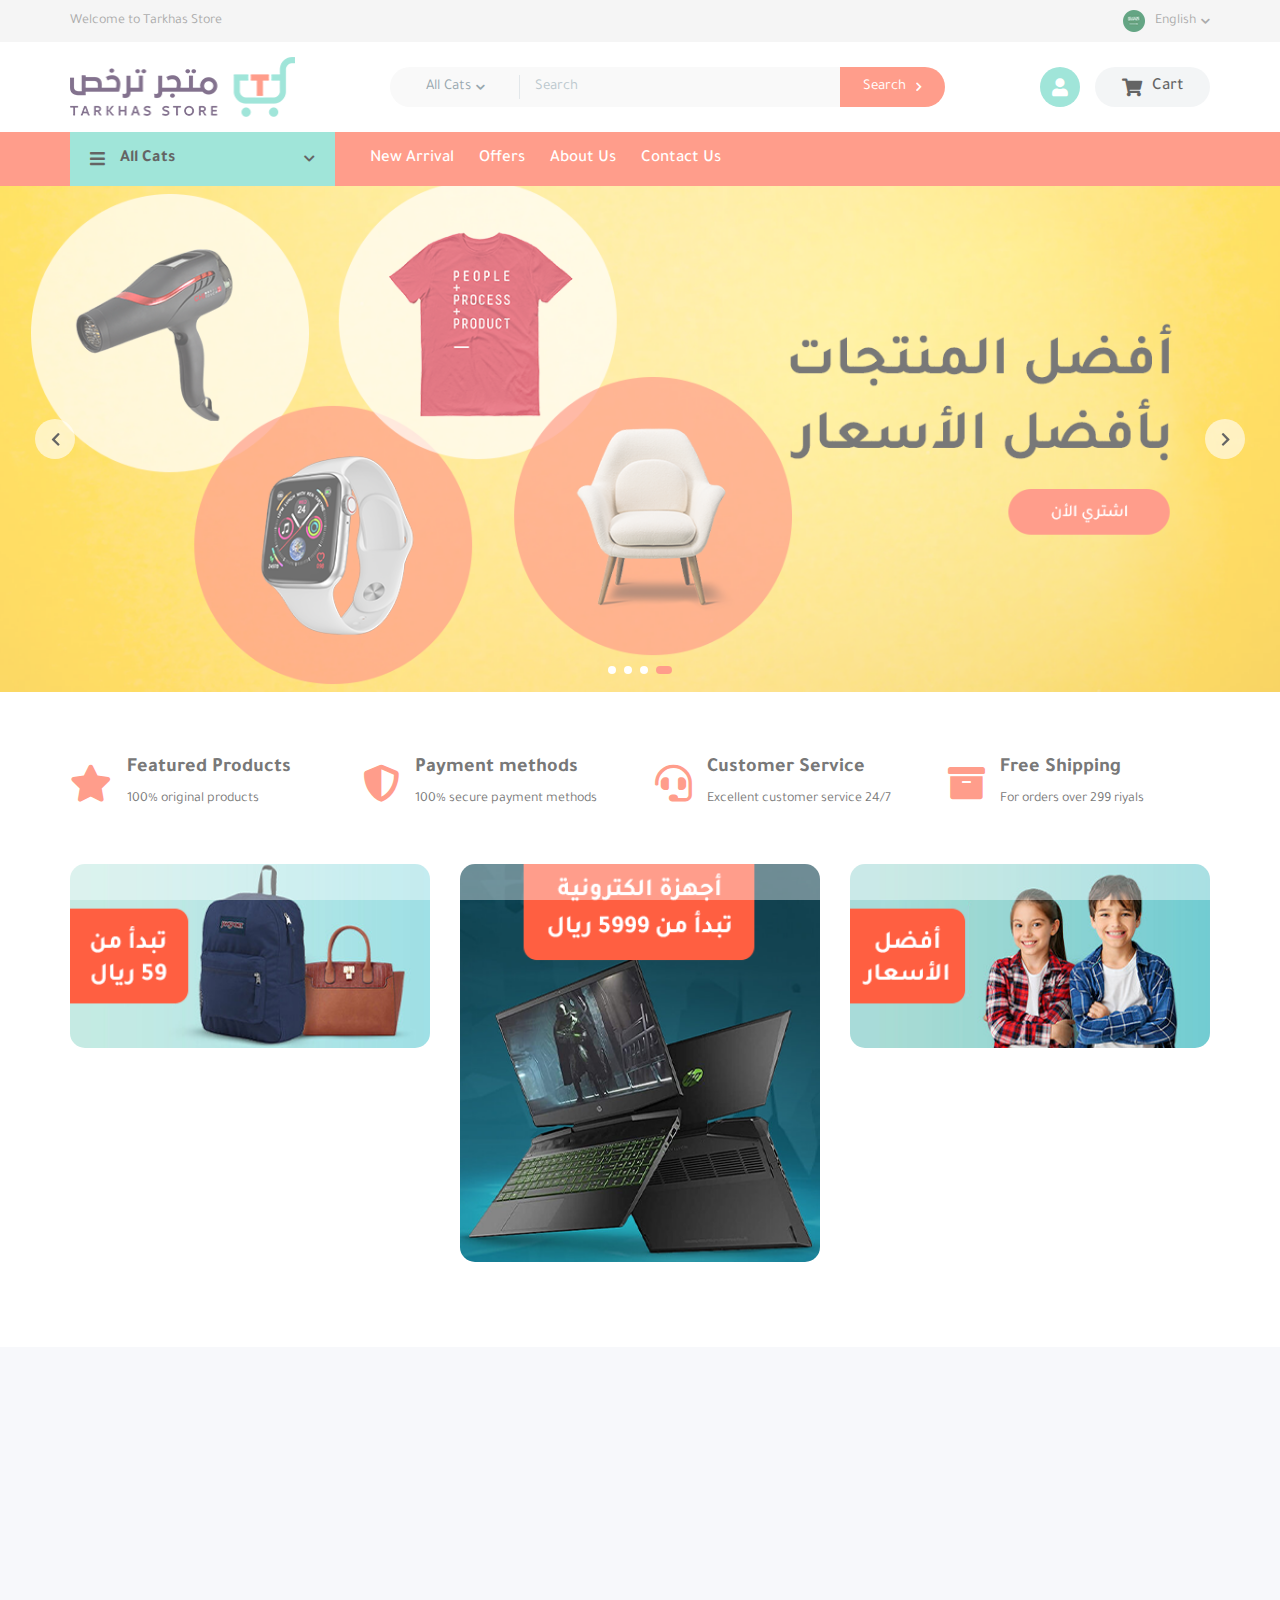
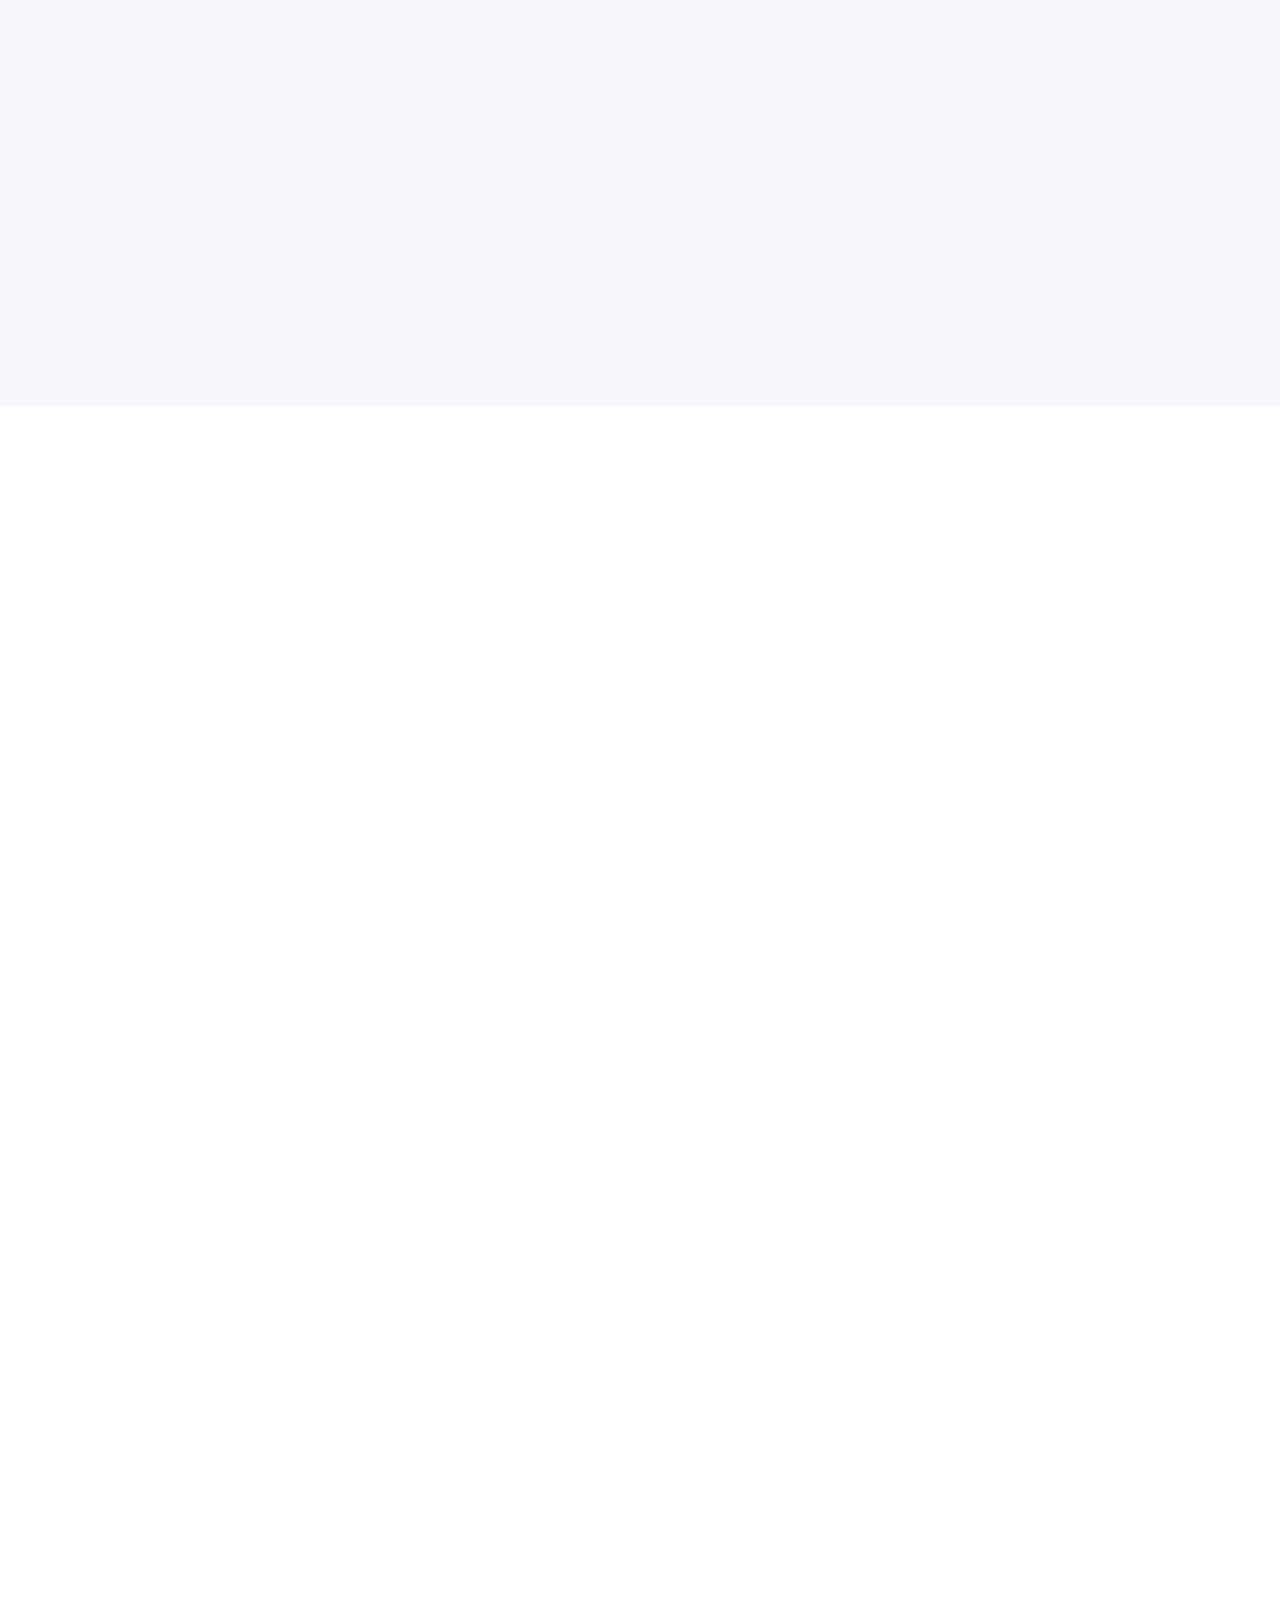
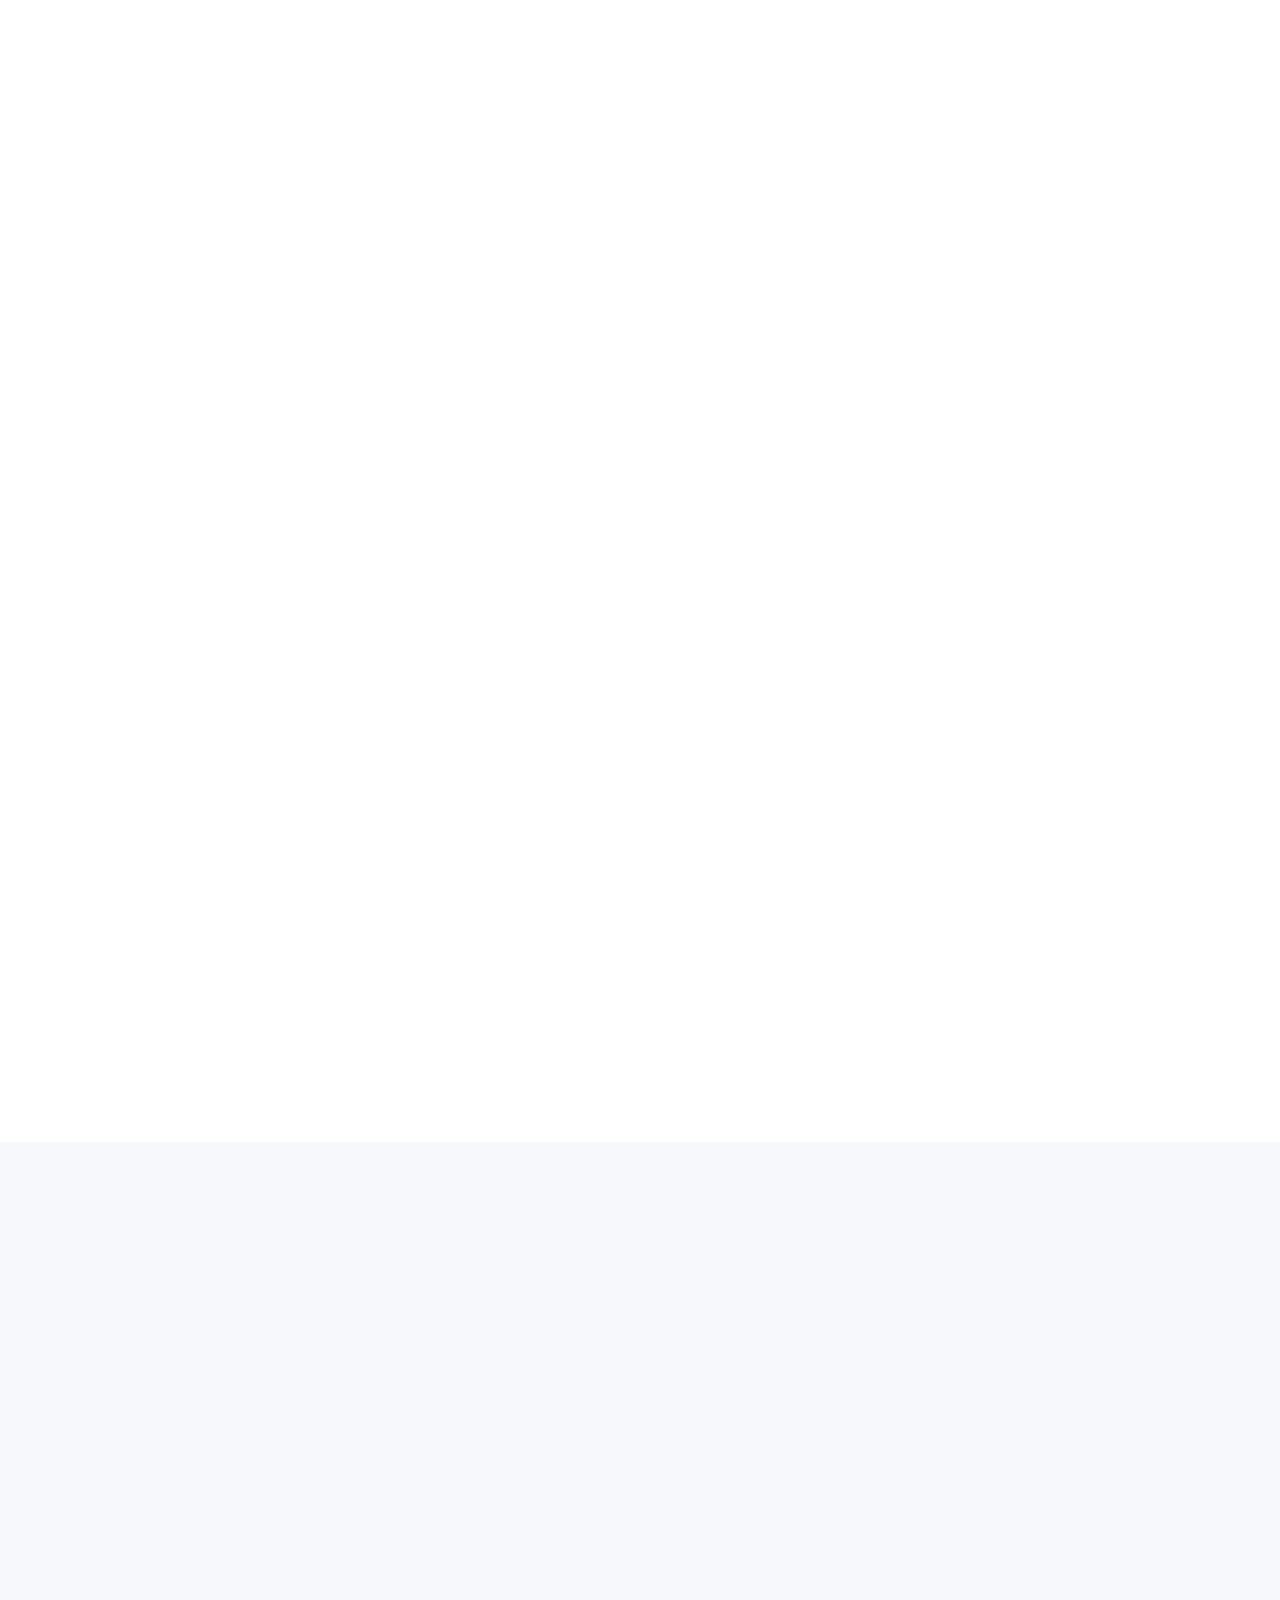
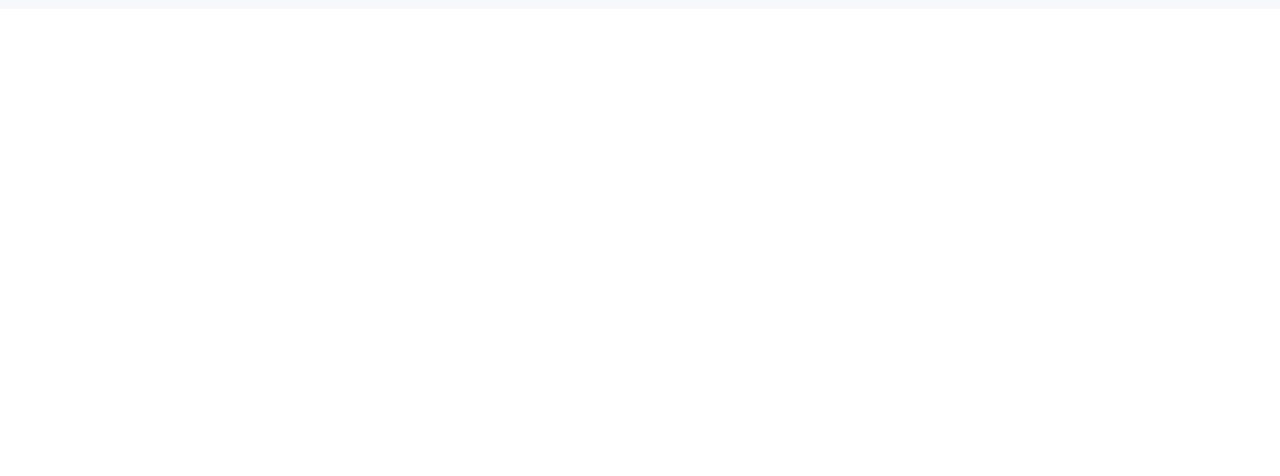
==== index-en.html @ 3750b5ea "Adding Project Files" ====
<!DOCTYPE html>

<html lang="en" dir="ltr">

<head>
    <meta charset="utf-8">
    <meta http-equiv="X-UA-Compatible" content="IE=edge">
    <title>Tarkhas</title>
    <meta name="description" content="">
    <meta name="viewport" content="width=device-width, initial-scale=1">
    <link rel="icon" href="images/logo/logo.png" type="image/x-icon">
    <link rel="stylesheet" href="css/all.min.css">
    <link rel="stylesheet" href="css/bootstrap.min.css">
    <!-- <link rel="stylesheet" href="css/bootstrap-rtl.min.css"> -->
    <link rel="stylesheet" href="css/fonts.css">
    <link rel="stylesheet" href="css/animate.css">
    <link rel="stylesheet" href="css/owl.carousel.min.css">
    <link rel="stylesheet" href="css/owl.theme.default.min.css">
    <!-- <link rel="stylesheet" href="css/swiper-bundle.css"> -->
    <link rel="stylesheet" href="css/Linearicons.css">
    <link rel="stylesheet" href="css/main.css">
</head>

<body>
    <!--------------------------------------- Page Overlay -------------------------------------->
    <div class="loading-overlay">
        <div class="loading-overlay-box">
            <img src="images/logo/logo.png">
            <div class="progress-bar">
                <span class="bar"><span class="progress"></span></span>
            </div>
        </div>
    </div>

    <!--------------------------------------- Header Start -------------------------------------->
    <div class="mo-header">
        <div class="top-bar">
            <div class="container">
                <div class="top-bar-content">
                    <p class="welcome-msg">Welcome to Tarkhas Store</p>
                    <div class="lang">
                        <div class="lang-top">
                            <div class="flag">
                                <img class="lang-img" src="images/header/flag.png">
                            </div>
                            <p class="lang-name">English</p>
                        </div>
                        <ul class="lang-list list-unstyled">
                            <li class="lang-li"><a href="index.html" class="lang-link">اللغة العربية</a></li>
                            <li class="lang-li"><a href="index-en.html" class="lang-link">English</a></li>
                        </ul>
                    </div>
                </div>
            </div>
        </div>
        <div class="container">
            <div class="header-content">
                <div class="logo-box">
                    <div class="logo">
                        <a href="#!"><img class="logo-img" src="images/logo/logo.png"></a>
                    </div>
                </div>
                <button class="close-search-btn"><i class="fa fa-times"></i></button>
                <div class="search-box">
                    <div class="search-cats">
                        <button class="cats-btn">All Cats</button>
                        <ul class="cats-btn-list list-unstyled">
                            <li class="cats-btn-li"><a href="#!" class="cats-btn-link">Clothes</li>
                            <li class="cats-btn-li"><a href="#!" class="cats-btn-link">Abays</a></li>
                            <li class="cats-btn-li"><a href="#!" class="cats-btn-link">Hair Care</a></li>
                            <li class="cats-btn-li"><a href="#!" class="cats-btn-link">Skin Care</a></li>
                            <li class="cats-btn-li"><a href="#!" class="cats-btn-link">Makeup</a></li>
                            <li class="cats-btn-li"><a href="#!" class="cats-btn-link">Accessories</a></li>
                            <li class="cats-btn-li"><a href="#!" class="cats-btn-link">Electronic Devices</a></li>
                            <li class="cats-btn-li"><a href="#!" class="cats-btn-link">Electrical appliances</a></li>
                            <li class="cats-btn-li"><a href="#!" class="cats-btn-link">Baby Essentials</a></li>
                            <li class="cats-btn-li"><a href="#!" class="cats-btn-link">Sporting Goods</a></li>
                            <li class="cats-btn-li"><a href="#!" class="cats-btn-link">Toys</a></li>
                            <li class="cats-btn-li"><a href="#!" class="cats-btn-link">Perfumes</a></li>
                            <li class="cats-btn-li"><a href="#!" class="cats-btn-link">Home Essentials</a></li>
                            <li class="cats-btn-li"><a href="#!" class="cats-btn-link">Kitchen Tools</a></li>
                            <li class="cats-btn-li"><a href="#!" class="cats-btn-link">School supplies and books</a></li>
                            <li class="cats-btn-li"><a href="#!" class="cats-btn-link">Nutrients of all kinds and healthy proteins</a></li>
                            <li class="cats-btn-li"><a href="#!" class="cats-btn-link">Offers and Discounts</a></li>
                        </ul>
                    </div>
                    <div class="search-bar">
                        <input class="search-input" type="text" placeholder="Search">
                        <button class="search-click">Search</button>
                    </div>
                </div>
                <div class="terms">
                    <div class="menu term-tool">
                        <i class="menu-icon term-icon open-menu"></i>
                    </div>
                    <div class="search term-tool">
                        <i class="search-icon term-icon open-search"></i>
                    </div>
                    <div class="config term-tool">
                        <i class="config-icon term-icon fa fa-user"></i>
                        <ul class="config-list list-unstyled">
                            <li class="config-li"><a class="config-link" href="#!">Sign In</a></li>
                            <li class="config-li"> <a class="config-link" href="#!">Sign Up</a></li>
                        </ul>
                    </div>
                    <a class="shop" href="#!">
                        <i class="shop-icon term-icon fa fa-shopping-cart"></i>
                        <p class="term-name">Cart</p>
                    </a>
                </div>
            </div>
        </div>
    </div>
    <!---------------------------------------- Header End --------------------------------------->


    <!----------------------------------------- Nav Start --------------------------------------->
    <div class="mo-nav">
        <div class="container">
            <button class="close"><i class="fa fa-times"></i></button>
            <div class="lang">
                <div class="lang-top">
                    <div class="flag">
                        <img class="lang-img" src="images/header/flag.png">
                    </div>
                    <p class="lang-name">English</p>
                </div>
                <ul class="lang-list list-unstyled">
                    <li class="lang-li"><a href="index.html" class="lang-link">اللغة العربية</a></li>
                    <li class="lang-li"><a href="index-en.html" class="lang-link">English</a></li>
                </ul>
            </div>
            <ul class="nav-list list-unstyled">
                <li class="nav-li cats-box">
                    <a class="nav-link" href="#!">
                        <i class="all-cats-btn fa fa-bars"></i>
                        <p class="cats-name">All Cats</p>
                    </a>
                    <div class="mega-menu">
                        <div class="container">
                            <ul class="cats-list list-unstyled">
                                <li class="cats-li mega-sub-menu"><a href="#!" class="cats-link">Clothes</a>
                                    <div class="cats">
                                        <div class="cat-item">
                                            <div class="cat-img-box">
                                                <img class="cat-img" src="images/megamenu/1.png">
                                            </div>
                                            <a href="#!" class="cat-name">Mens Clothes</a>
                                        </div>
                                        <div class="cat-item">
                                            <div class="cat-img-box">
                                                <img class="cat-img" src="images/megamenu/2.png">
                                            </div>
                                            <a href="#!" class="cat-name">Women Clothes</a>
                                        </div>
                                        <div class="cat-item">
                                            <div class="cat-img-box">
                                                <img class="cat-img" src="images/megamenu/3.png">
                                            </div>
                                            <a href="#!" class="cat-name">Children Clothes</a>
                                        </div>
                                        <div class="cat-item">
                                            <div class="cat-img-box">
                                                <img class="cat-img" src="images/megamenu/4.png">
                                            </div>
                                            <a href="#!" class="cat-name">Women's Accessories</a>
                                        </div>
                                        <div class="cat-item">
                                            <div class="cat-img-box">
                                                <img class="cat-img" src="images/megamenu/5.png">
                                            </div>
                                            <a href="#!" class="cat-name">Men's Accessories</a>
                                        </div>
                                        <div class="cat-item">
                                            <div class="cat-img-box">
                                                <img class="cat-img" src="images/megamenu/6.png">
                                            </div>
                                            <a href="#!" class="cat-name">Bags</a>
                                        </div>
                                        <div class="cat-item">
                                            <div class="cat-img-box">
                                                <img class="cat-img" src="images/megamenu/7.png">
                                            </div>
                                            <a href="#!" class="cat-name">shoes</a>
                                        </div>
                                        <div class="cat-item">
                                            <div class="cat-img-box">
                                                <img class="cat-img" src="images/megamenu/8.png">
                                            </div>
                                            <a href="#!" class="cat-name">Watches</a>
                                        </div>
                                    </div>
                                </li>
                                <li class="cats-li"><a href="#!" class="cats-link">Abayas</a></li>
                                <li class="cats-li"><a href="#!" class="cats-link">Hair Care</a></li>
                                <li class="cats-li"><a href="#!" class="cats-link">Skin Care</a></li>
                                <li class="cats-li"><a href="#!" class="cats-link">Makeup</a></li>
                                <li class="cats-li"><a href="#!" class="cats-link">Accessories</a></li>
                                <li class="cats-li"><a href="#!" class="cats-link">Electronic Devices</a></li>
                                <li class="cats-li"><a href="#!" class="cats-link">Electrical appliances</a></li>
                                <li class="cats-li"><a href="#!" class="cats-link">Baby Essentials</a></li>
                                <li class="cats-li"><a href="#!" class="cats-link">Sporting Goods</a></li>
                                <li class="cats-li"><a href="#!" class="cats-link">Toys</a></li>
                                <li class="cats-li"><a href="#!" class="cats-link">Perfumes</a></li>
                                <li class="cats-li"><a href="#!" class="cats-link">Home Essentials</a></li>
                                <li class="cats-li"><a href="#!" class="cats-link">Kitchen Tools</a></li>
                                <li class="cats-li"><a href="#!" class="cats-link">School supplies and books</a></li>
                                <li class="cats-li"><a href="#!" class="cats-link">Nutrients of all kinds and healthy proteins</a></li>
                                <li class="cats-li"><a href="#!" class="cats-link">Offers and Discounts</a></li>
                            </ul>
                        </div>
                    </div>
                </li>
                <li class="nav-li"><a class="nav-link" href="#!">Home</a></li>
                <li class="nav-li config-box">
                    <a class="nav-link" href="#!">My Account</a>
                    <ul class="config-list list-unstyled">
                        <li class="config-li"><a class="config-link" href="#!">Sign In</a></li>
                        <li class="config-li"> <a class="config-link" href="#!">Sign Up</a></li>
                    </ul>
                </li>
                <li class="nav-li"><a class="nav-link" href="#!">New Arrival</a></li>
                <li class="nav-li"><a class="nav-link" href="#!">Offers</a></li>
                <li class="nav-li"><a class="nav-link" href="#!">About Us</a></li>
                <li class="nav-li"><a class="nav-link" href="#!">Contact Us</a></li>
            </ul>
        </div>
    </div>
    <!------------------------------------------ Nav End ---------------------------------------->


    <!------------------------------------- Main Slider Start ----------------------------------->
    <div class="main-slider wow animate__zoomIn" data-wow-duration="0.7s">
        <div class="owl-carousel owl-theme">
            <div class="main-item">
                <a href="#!"><img class="main-img" src="images/main-slider/slider.png"></a>
            </div>
            <div class="main-item">
                <a href="#!"><img class="main-img" src="images/main-slider/slider.png"></a>
            </div>
            <div class="main-item">
                <a href="#!"><img class="main-img" src="images/main-slider/slider.png"></a>
            </div>
            <div class="main-item">
                <a href="#!"><img class="main-img" src="images/main-slider/slider.png"></a>
            </div>
        </div>
    </div>
    <!-------------------------------------- Main Slider End ------------------------------------>


    <!--------------------------------------- Features Start ------------------------------------>
    <div class="features design">
        <div class="container">
            <div class="row">
                <div class="features-box wow animate__fadeInDown" data-wow-duration="0.7s">
                    <div class="col-md-3 col-xs-12">
                        <div class="feature wow animate__fadeInDown" data-wow-duration="0.7s">
                            <div class="feature-icon-box">
                                <i class="fas fa-star"></i>
                            </div>
                            <div class="feature-content">
                                <h3 class="feature-name">Featured Products</h3>
                                <p class="feature-desc">100% original products</p>
                            </div>
                        </div>
                    </div>

                    <div class="col-md-3 col-xs-12">
                        <div class="feature wow animate__fadeInDown" data-wow-duration="0.7s">
                            <div class="feature-icon-box">
                                <i class="feature-icon fas fa-shield-alt"></i>
                            </div>
                            <div class="feature-content">
                                <h3 class="feature-name">Payment methods</h3>
                                <p class="feature-desc">100% secure payment methods</p>
                            </div>
                        </div>
                    </div>

                    <div class="col-md-3 col-xs-12">
                        <div class="feature wow animate__fadeInDown" data-wow-duration="0.7s">
                            <div class="feature-icon-box">
                                <i class="feature-icon fas fa-headset"></i>
                            </div>
                            <div class="feature-content">
                                <h3 class="feature-name">Customer Service</h3>
                                <p class="feature-desc">Excellent customer service 24/7</p>
                            </div>
                        </div>
                    </div>

                    <div class="col-md-3 col-xs-12">
                        <div class="feature wow animate__fadeInDown" data-wow-duration="0.7s">
                            <div class="feature-icon-box">
                                <i class="feature-icon fas fa-archive"></i>
                            </div>
                            <div class="feature-content">
                                <h3 class="feature-name">Free Shipping</h3>
                                <p class="feature-desc">For orders over 299 riyals</p>
                            </div>
                        </div>
                    </div>
                </div>
            </div>
        </div>
    </div>
    <!---------------------------------------- Features End ------------------------------------->


    <!---------------------------------------- Gallary Start ------------------------------------>
    <div class="gallary">
        <div class="container">
            <div class="row">
                <div class="col-md-4 col-sm-6 col-xs-12">
                    <div class="gallary-col">
                        <div class="gallary-item wow animate__fadeInDown" data-wow-duration="0.7s">
                            <a href="#!"><img class="gallary-img" src="images/gallary/1.png"></a>
                        </div>
                        <div class="gallary-item wow animate__fadeInDown" data-wow-duration="0.7s">
                            <a href="#!"><img class="gallary-img" src="images/gallary/2.png"></a>
                        </div>
                    </div>
                </div>
                <div class="col-md-4 col-sm-6 col-xs-12">
                    <div class="gallary-item wow animate__fadeInDown" data-wow-duration="0.7s">
                        <a href="#!"><img class="gallary-img" src="images/gallary/3.png"></a>
                    </div>
                </div>
                <div class="col-md-4 col-md-push-0 col-sm-push-3 col-sm-6 col-xs-12">
                    <div class="gallary-col">
                        <div class="gallary-item wow animate__fadeInDown" data-wow-duration="0.7s">
                            <a href="#!"><img class="gallary-img" src="images/gallary/4.png"></a>
                        </div>
                        <div class="gallary-item wow animate__fadeInDown" data-wow-duration="0.7s">
                            <a href="#!"><img class="gallary-img" src="images/gallary/5.png"></a>
                        </div>
                    </div>
                </div>
            </div>
        </div>
    </div>
    <!----------------------------------------- Gallary End ------------------------------------->


    <!-------------------------------------- Most-Viewed Start ---------------------------------->
    <div class="most-viewed sub-sliders design">
        <div class="container">
            <h2 class="sections-title wow animate__fadeInDown" data-wow-duration="0.7s">Most Viewd</h2>
            <div class="owl-carousel owl-theme wow animate__fadeInDown" data-wow-duration="0.7s">
                <div class="sub-item">
                    <div class="item-img-box">
                        <a href="#!"><img class="item-img" src="images/most-viewed/1.png"></a>
                        <div class="white-box">
                            <button class="item-search"><i class="fa fa-search"></i></button>
                        </div>
                    </div>
                    <div class="item-content">
                        <a href="#!" class="item-name">Automatic washing machine 8 kg</a>
                        <ul class="stars-list list-unstyled">
                            <li class="star-li"><i class="fa fa-star"></i></li>
                            <li class="star-li"><i class="fa fa-star"></i></li>
                            <li class="star-li"><i class="fa fa-star"></i></li>
                            <li class="star-li"><i class="fa fa-star"></i></li>
                            <li class="star-li"><i class="fa fa-star"></i></li>
                        </ul>
                        <div class="price-box">
                            <span class="last-price">4000 SAR</span>
                            <span class="first-price">3500 SAR</span>
                        </div>
                        <div class="item-tools">
                            <a href="#!" class="add-to-cart">Add to Cart</a>
                            <a href="#!" class="love"><i class="far fa-heart"></i></a>
                        </div>
                    </div>
                </div>
                <div class="sub-item">
                    <div class="item-img-box">
                        <a href="#!"><img class="item-img" src="images/most-viewed/2.png"></a>
                        <div class="white-box">
                            <button class="item-search"><i class="fa fa-search"></i></button>
                        </div>
                        <span class="offer">Off %20</span>
                    </div>
                    <div class="item-content">
                        <a href="#!" class="item-name">Automatic washing machine 8 kg</a>
                        <ul class="stars-list list-unstyled">
                            <li class="star-li"><i class="fa fa-star"></i></li>
                            <li class="star-li"><i class="fa fa-star"></i></li>
                            <li class="star-li"><i class="fa fa-star"></i></li>
                            <li class="star-li"><i class="fa fa-star"></i></li>
                            <li class="star-li"><i class="fa fa-star"></i></li>
                        </ul>
                        <div class="price-box">
                            <span class="last-price">4000 SAR</span>
                            <span class="first-price">3500 SAR</span>
                        </div>
                        <div class="item-tools">
                            <a href="#!" class="add-to-cart">Add to Cart</a>
                            <a href="#!" class="love"><i class="far fa-heart"></i></a>
                        </div>
                    </div>
                </div>
                <div class="sub-item">
                    <div class="item-img-box">
                        <a href="#!"><img class="item-img" src="images/most-viewed/3.png"></a>
                        <div class="white-box">
                            <button class="item-search"><i class="fa fa-search"></i></button>
                        </div>
                    </div>
                    <div class="item-content">
                        <a href="#!" class="item-name">Automatic washing machine 8 kg</a>
                        <ul class="stars-list list-unstyled">
                            <li class="star-li"><i class="fa fa-star"></i></li>
                            <li class="star-li"><i class="fa fa-star"></i></li>
                            <li class="star-li"><i class="fa fa-star"></i></li>
                            <li class="star-li"><i class="fa fa-star"></i></li>
                            <li class="star-li"><i class="fa fa-star"></i></li>
                        </ul>
                        <div class="price-box">
                            <span class="last-price">4000 SAR</span>
                            <span class="first-price">3500 SAR</span>
                        </div>
                        <div class="item-tools">
                            <a href="#!" class="add-to-cart">Add to Cart</a>
                            <a href="#!" class="love"><i class="far fa-heart"></i></a>
                        </div>
                    </div>
                </div>
                <div class="sub-item">
                    <div class="item-img-box">
                        <a href="#!"><img class="item-img" src="images/most-viewed/4.png"></a>
                        <div class="white-box">
                            <button class="item-search"><i class="fa fa-search"></i></button>
                        </div>
                        <span class="new">New</span>
                    </div>
                    <div class="item-content">
                        <a href="#!" class="item-name">Automatic washing machine 8 kg</a>
                        <ul class="stars-list list-unstyled">
                            <li class="star-li"><i class="fa fa-star"></i></li>
                            <li class="star-li"><i class="fa fa-star"></i></li>
                            <li class="star-li"><i class="fa fa-star"></i></li>
                            <li class="star-li"><i class="fa fa-star"></i></li>
                            <li class="star-li"><i class="fa fa-star"></i></li>
                        </ul>
                        <div class="price-box">
                            <span class="last-price">4000 SAR</span>
                            <span class="first-price">3500 SAR</span>
                        </div>
                        <div class="item-tools">
                            <a href="#!" class="add-to-cart">Add to Cart</a>
                            <a href="#!" class="love"><i class="far fa-heart"></i></a>
                        </div>
                    </div>
                </div>
                <div class="sub-item">
                    <div class="item-img-box">
                        <a href="#!"><img class="item-img" src="images/most-viewed/2.png"></a>
                        <div class="white-box">
                            <button class="item-search"><i class="fa fa-search"></i></button>
                        </div>
                        <span class="offer">Off %20</span>
                    </div>
                    <div class="item-content">
                        <a href="#!" class="item-name">Automatic washing machine 8 kg</a>
                        <ul class="stars-list list-unstyled">
                            <li class="star-li"><i class="fa fa-star"></i></li>
                            <li class="star-li"><i class="fa fa-star"></i></li>
                            <li class="star-li"><i class="fa fa-star"></i></li>
                            <li class="star-li"><i class="fa fa-star"></i></li>
                            <li class="star-li"><i class="fa fa-star"></i></li>
                        </ul>
                        <div class="price-box">
                            <span class="last-price">4000 SAR</span>
                            <span class="first-price">3500 SAR</span>
                        </div>
                        <div class="item-tools">
                            <a href="#!" class="add-to-cart">Add to Cart</a>
                            <a href="#!" class="love"><i class="far fa-heart"></i></a>
                        </div>
                    </div>
                </div>
            </div>
        </div>
    </div>
    <!--------------------------------------- Most-Viewed End ----------------------------------->


    <!-------------------------------------- New-Arrival Start ---------------------------------->
    <div class="new-arrival">
        <div class="container">
            <h2 class="sections-title wow animate__fadeInDown" data-wow-duration="0.7s">New Arrival</h2>
            <div class="row">
                <div class="col-md-3 col-sm-4 col-xs-6">
                    <div class="sub-item wow animate__fadeInDown" data-wow-duration="0.7s">
                        <div class="item-img-box">
                            <a href="#!"><img class="item-img" src="images/new-arrival/1.png"></a>
                            <div class="white-box">
                                <button class="item-search"><i class="fa fa-search"></i></button>
                            </div>
                            <span class="new">New</span>
                        </div>
                        <div class="item-content">
                            <a href="#!" class="item-name">Automatic washing machine 8 kg</a>
                            <ul class="stars-list list-unstyled">
                                <li class="star-li"><i class="fa fa-star"></i></li>
                                <li class="star-li"><i class="fa fa-star"></i></li>
                                <li class="star-li"><i class="fa fa-star"></i></li>
                                <li class="star-li"><i class="fa fa-star"></i></li>
                                <li class="star-li"><i class="fa fa-star"></i></li>
                            </ul>
                            <div class="price-box">
                                <span class="last-price">4000 SAR</span>
                                <span class="first-price">3500 SAR</span>
                            </div>
                            <div class="item-tools">
                                <a href="#!" class="add-to-cart">Add to Cart</a>
                                <a href="#!" class="love"><i class="far fa-heart"></i></a>
                            </div>
                        </div>
                    </div>
                </div>
                <div class="col-md-3 col-sm-4 col-xs-6">
                    <div class="sub-item wow animate__fadeInDown" data-wow-duration="0.7s">
                        <div class="item-img-box">
                            <a href="#!"><img class="item-img" src="images/new-arrival/2.png"></a>
                            <div class="white-box">
                                <button class="item-search"><i class="fa fa-search"></i></button>
                            </div>
                            <span class="offer">Off %20</span>
                        </div>
                        <div class="item-content">
                            <a href="#!" class="item-name">Automatic washing machine 8 kg</a>
                            <ul class="stars-list list-unstyled">
                                <li class="star-li"><i class="fa fa-star"></i></li>
                                <li class="star-li"><i class="fa fa-star"></i></li>
                                <li class="star-li"><i class="fa fa-star"></i></li>
                                <li class="star-li"><i class="fa fa-star"></i></li>
                                <li class="star-li"><i class="fa fa-star"></i></li>
                            </ul>
                            <div class="price-box">
                                <span class="last-price">4000 SAR</span>
                                <span class="first-price">3500 SAR</span>
                            </div>
                            <div class="item-tools">
                                <a href="#!" class="add-to-cart">Add to Cart</a>
                                <a href="#!" class="love"><i class="far fa-heart"></i></a>
                            </div>
                        </div>
                    </div>
                </div>
                <div class="col-md-3 col-sm-4 col-xs-6">
                    <div class="sub-item wow animate__fadeInDown" data-wow-duration="0.7s">
                        <div class="item-img-box">
                            <a href="#!"><img class="item-img" src="images/new-arrival/3.png"></a>
                            <div class="white-box">
                                <button class="item-search"><i class="fa fa-search"></i></button>
                            </div>
                        </div>
                        <div class="item-content">
                            <a href="#!" class="item-name">Automatic washing machine 8 kg</a>
                            <ul class="stars-list list-unstyled">
                                <li class="star-li"><i class="fa fa-star"></i></li>
                                <li class="star-li"><i class="fa fa-star"></i></li>
                                <li class="star-li"><i class="fa fa-star"></i></li>
                                <li class="star-li"><i class="fa fa-star"></i></li>
                                <li class="star-li"><i class="fa fa-star"></i></li>
                            </ul>
                            <div class="price-box">
                                <span class="last-price">4000 SAR</span>
                                <span class="first-price">3500 SAR</span>
                            </div>
                            <div class="item-tools">
                                <a href="#!" class="add-to-cart">Add to Cart</a>
                                <a href="#!" class="love"><i class="far fa-heart"></i></a>
                            </div>
                        </div>
                    </div>
                </div>
                <div class="col-md-3 col-sm-4 col-xs-6">
                    <div class="sub-item wow animate__fadeInDown" data-wow-duration="0.7s">
                        <div class="item-img-box">
                            <a href="#!"><img class="item-img" src="images/new-arrival/4.png"></a>
                            <div class="white-box">
                                <button class="item-search"><i class="fa fa-search"></i></button>
                            </div>
                            <span class="new">New</span>
                        </div>
                        <div class="item-content">
                            <a href="#!" class="item-name">Automatic washing machine 8 kg</a>
                            <ul class="stars-list list-unstyled">
                                <li class="star-li"><i class="fa fa-star"></i></li>
                                <li class="star-li"><i class="fa fa-star"></i></li>
                                <li class="star-li"><i class="fa fa-star"></i></li>
                                <li class="star-li"><i class="fa fa-star"></i></li>
                                <li class="star-li"><i class="fa fa-star"></i></li>
                            </ul>
                            <div class="price-box">
                                <span class="last-price">4000 SAR</span>
                                <span class="first-price">3500 SAR</span>
                            </div>
                            <div class="item-tools">
                                <a href="#!" class="add-to-cart">Add to Cart</a>
                                <a href="#!" class="love"><i class="far fa-heart"></i></a>
                            </div>
                        </div>
                    </div>
                </div>
                <div class="col-md-3 col-sm-4 col-xs-6">
                    <div class="sub-item wow animate__fadeInDown" data-wow-duration="0.7s">
                        <div class="item-img-box">
                            <a href="#!"><img class="item-img" src="images/new-arrival/5.png"></a>
                            <div class="white-box">
                                <button class="item-search"><i class="fa fa-search"></i></button>
                            </div>
                            <span class="offer">Off %20</span>
                        </div>
                        <div class="item-content">
                            <a href="#!" class="item-name">Automatic washing machine 8 kg</a>
                            <ul class="stars-list list-unstyled">
                                <li class="star-li"><i class="fa fa-star"></i></li>
                                <li class="star-li"><i class="fa fa-star"></i></li>
                                <li class="star-li"><i class="fa fa-star"></i></li>
                                <li class="star-li"><i class="fa fa-star"></i></li>
                                <li class="star-li"><i class="fa fa-star"></i></li>
                            </ul>
                            <div class="price-box">
                                <span class="last-price">4000 SAR</span>
                                <span class="first-price">3500 SAR</span>
                            </div>
                            <div class="item-tools">
                                <a href="#!" class="add-to-cart">Add to Cart</a>
                                <a href="#!" class="love"><i class="far fa-heart"></i></a>
                            </div>
                        </div>
                    </div>
                </div>
                <div class="col-md-3 col-sm-4 col-xs-6">
                    <div class="sub-item wow animate__fadeInDown" data-wow-duration="0.7s">
                        <div class="item-img-box">
                            <a href="#!"><img class="item-img" src="images/new-arrival/6.png"></a>
                            <div class="white-box">
                                <button class="item-search"><i class="fa fa-search"></i></button>
                            </div>
                            <span class="new">New</span>
                        </div>
                        <div class="item-content">
                            <a href="#!" class="item-name">Automatic washing machine 8 kg</a>
                            <ul class="stars-list list-unstyled">
                                <li class="star-li"><i class="fa fa-star"></i></li>
                                <li class="star-li"><i class="fa fa-star"></i></li>
                                <li class="star-li"><i class="fa fa-star"></i></li>
                                <li class="star-li"><i class="fa fa-star"></i></li>
                                <li class="star-li"><i class="fa fa-star"></i></li>
                            </ul>
                            <div class="price-box">
                                <span class="last-price">4000 SAR</span>
                                <span class="first-price">3500 SAR</span>
                            </div>
                            <div class="item-tools">
                                <a href="#!" class="add-to-cart">Add to Cart</a>
                                <a href="#!" class="love"><i class="far fa-heart"></i></a>
                            </div>
                        </div>
                    </div>
                </div>
                <div class="col-md-3 col-sm-4 col-xs-6">
                    <div class="sub-item wow animate__fadeInDown" data-wow-duration="0.7s">
                        <div class="item-img-box">
                            <a href="#!"><img class="item-img" src="images/new-arrival/7.png"></a>
                            <div class="white-box">
                                <button class="item-search"><i class="fa fa-search"></i></button>
                            </div>
                            <span class="new">New</span>
                        </div>
                        <div class="item-content">
                            <a href="#!" class="item-name">Automatic washing machine 8 kg</a>
                            <ul class="stars-list list-unstyled">
                                <li class="star-li"><i class="fa fa-star"></i></li>
                                <li class="star-li"><i class="fa fa-star"></i></li>
                                <li class="star-li"><i class="fa fa-star"></i></li>
                                <li class="star-li"><i class="fa fa-star"></i></li>
                                <li class="star-li"><i class="fa fa-star"></i></li>
                            </ul>
                            <div class="price-box">
                                <span class="last-price">4000 SAR</span>
                                <span class="first-price">3500 SAR</span>
                            </div>
                            <div class="item-tools">
                                <a href="#!" class="add-to-cart">Add to Cart</a>
                                <a href="#!" class="love"><i class="far fa-heart"></i></a>
                            </div>
                        </div>
                    </div>
                </div>
                <div class="col-md-3 col-sm-4 col-xs-6">
                    <div class="sub-item up wow animate__fadeInDown" data-wow-duration="0.7s">
                        <div class="item-img-box">
                            <a href="#!"><img class="item-img" src="images/new-arrival/8.png"></a>
                            <div class="white-box">
                                <button class="item-search"><i class="fa fa-search"></i></button>
                            </div>
                            <span class="new">New</span>
                            <div class="up-box">
                                <span class="line l1"></span>
                                <span class="line l2"></span>
                                <span class="line l3"></span>
                                <span class="line l4"></span>
                                <span class="up-text">Stock <br>Out</span>
                            </div>
                        </div>
                        <div class="item-content">
                            <a href="#!" class="item-name">Automatic washing machine 8 kg</a>
                            <ul class="stars-list list-unstyled">
                                <li class="star-li"><i class="fa fa-star"></i></li>
                                <li class="star-li"><i class="fa fa-star"></i></li>
                                <li class="star-li"><i class="fa fa-star"></i></li>
                                <li class="star-li"><i class="fa fa-star"></i></li>
                                <li class="star-li"><i class="fa fa-star"></i></li>
                            </ul>
                            <div class="price-box">
                                <span class="last-price">4000 SAR</span>
                                <span class="first-price">3500 SAR</span>
                            </div>
                            <div class="item-tools">
                                <a href="#!" class="add-to-cart">Add to Cart</a>
                                <a href="#!" class="love"><i class="far fa-heart"></i></a>
                            </div>
                        </div>
                    </div>
                </div>
            </div>
        </div>
    </div>
    <!--------------------------------------- New-Arrival End ----------------------------------->


    <!----------------------------------------- Banner Start ------------------------------------>
    <div class="banner">
        <div class="container">
            <div class="banner-item wow animate__fadeInDown" data-wow-duration="0.7s">
                <a href="#!"><img class="banner-img" src="images/banner/banner.png"></a>
            </div>
        </div>
    </div>
    <!------------------------------------------ Banner End ------------------------------------->

    <!--------------------------------------- Bestseller Start ---------------------------------->
    <div class="bestseller design">
        <div class="container">
            <h2 class="sections-title wow animate__fadeInDown" data-wow-duration="0.7s">Bestseller <a href="#!" class="more">Show More</a></h2>
            <div class="row">
                <div class="items-box">
                    <div class="items-col">
                        <div class="sub-item big-item wow animate__fadeInDown" data-wow-duration="0.7s">
                            <div class="item-img-box">
                                <a href="#!"><img class="item-img" src="images/bestseller/1.png"></a>
                                <div class="white-box">
                                    <button class="item-search"><i class="fa fa-search"></i></button>
                                </div>
                                <span class="new">New</span>
                            </div>
                            <div class="item-content">
                                <a href="#!" class="item-name">Automatic washing machine 8 kg</a>
                                <ul class="stars-list list-unstyled">
                                    <li class="star-li"><i class="fa fa-star"></i></li>
                                    <li class="star-li"><i class="fa fa-star"></i></li>
                                    <li class="star-li"><i class="fa fa-star"></i></li>
                                    <li class="star-li"><i class="fa fa-star"></i></li>
                                    <li class="star-li"><i class="fa fa-star"></i></li>
                                </ul>
                                <div class="price-box">
                                    <span class="last-price">4000 SAR</span>
                                    <span class="first-price">3500 SAR</span>
                                </div>
                                <div class="item-tools">
                                    <a href="#!" class="add-to-cart">Add to Cart</a>
                                    <a href="#!" class="love"><i class="far fa-heart"></i></a>
                                </div>
                            </div>
                        </div>
                    </div>
                    <div class="items-col">
                        <div class="sub-item horiz-item wow animate__fadeInDown" data-wow-duration="0.7s">
                            <div class="item-img-box">
                                <a href="#!"><img class="item-img" src="images/bestseller/2.png"></a>
                                <div class="white-box">
                                    <button class="item-search"><i class="fa fa-search"></i></button>
                                </div>
                                <span class="offer">Off %20</span>
                            </div>
                            <div class="item-content">
                                <a href="#!" class="item-name">Automatic washing machine 8 kg</a>
                                <ul class="stars-list list-unstyled">
                                    <li class="star-li"><i class="fa fa-star"></i></li>
                                    <li class="star-li"><i class="fa fa-star"></i></li>
                                    <li class="star-li"><i class="fa fa-star"></i></li>
                                    <li class="star-li"><i class="fa fa-star"></i></li>
                                    <li class="star-li"><i class="fa fa-star"></i></li>
                                </ul>
                                <div class="price-box">
                                    <span class="last-price">4000 SAR</span>
                                    <span class="first-price">3500 SAR</span>
                                </div>
                                <div class="item-tools">
                                    <a href="#!" class="add-to-cart">Add to Cart</a>
                                    <a href="#!" class="love"><i class="far fa-heart"></i></a>
                                </div>
                            </div>
                        </div>
                        <div class="sub-item horiz-item wow animate__fadeInDown" data-wow-duration="0.7s">
                            <div class="item-img-box">
                                <a href="#!"><img class="item-img" src="images/bestseller/3.png"></a>
                                <div class="white-box">
                                    <button class="item-search"><i class="fa fa-search"></i></button>
                                </div>
                            </div>
                            <div class="item-content">
                                <a href="#!" class="item-name">Automatic washing machine 8 kg</a>
                                <ul class="stars-list list-unstyled">
                                    <li class="star-li"><i class="fa fa-star"></i></li>
                                    <li class="star-li"><i class="fa fa-star"></i></li>
                                    <li class="star-li"><i class="fa fa-star"></i></li>
                                    <li class="star-li"><i class="fa fa-star"></i></li>
                                    <li class="star-li"><i class="fa fa-star"></i></li>
                                </ul>
                                <div class="price-box">
                                    <span class="last-price">4000 SAR</span>
                                    <span class="first-price">3500 SAR</span>
                                </div>
                                <div class="item-tools">
                                    <a href="#!" class="add-to-cart">Add to Cart</a>
                                    <a href="#!" class="love"><i class="far fa-heart"></i></a>
                                </div>
                            </div>
                        </div>
                        <div class="sub-item horiz-item wow animate__fadeInDown" data-wow-duration="0.7s">
                            <div class="item-img-box">
                                <a href="#!"><img class="item-img" src="images/bestseller/4.png"></a>
                                <div class="white-box">
                                    <button class="item-search"><i class="fa fa-search"></i></button>
                                </div>
                            </div>
                            <div class="item-content">
                                <a href="#!" class="item-name">Automatic washing machine 8 kg</a>
                                <ul class="stars-list list-unstyled">
                                    <li class="star-li"><i class="fa fa-star"></i></li>
                                    <li class="star-li"><i class="fa fa-star"></i></li>
                                    <li class="star-li"><i class="fa fa-star"></i></li>
                                    <li class="star-li"><i class="fa fa-star"></i></li>
                                    <li class="star-li"><i class="fa fa-star"></i></li>
                                </ul>
                                <div class="price-box">
                                    <span class="last-price">4000 SAR</span>
                                    <span class="first-price">3500 SAR</span>
                                </div>
                                <div class="item-tools">
                                    <a href="#!" class="add-to-cart">Add to Cart</a>
                                    <a href="#!" class="love"><i class="far fa-heart"></i></a>
                                </div>
                            </div>
                        </div>
                    </div>
                    <div class="items-col">
                        <div class="sub-item horiz-item wow animate__fadeInDown" data-wow-duration="0.7s">
                            <div class="item-img-box">
                                <a href="#!"><img class="item-img" src="images/bestseller/5.png"></a>
                                <div class="white-box">
                                    <button class="item-search"><i class="fa fa-search"></i></button>
                                </div>
                            </div>
                            <div class="item-content">
                                <a href="#!" class="item-name">Automatic washing machine 8 kg</a>
                                <ul class="stars-list list-unstyled">
                                    <li class="star-li"><i class="fa fa-star"></i></li>
                                    <li class="star-li"><i class="fa fa-star"></i></li>
                                    <li class="star-li"><i class="fa fa-star"></i></li>
                                    <li class="star-li"><i class="fa fa-star"></i></li>
                                    <li class="star-li"><i class="fa fa-star"></i></li>
                                </ul>
                                <div class="price-box">
                                    <span class="last-price">4000 SAR</span>
                                    <span class="first-price">3500 SAR</span>
                                </div>
                                <div class="item-tools">
                                    <a href="#!" class="add-to-cart">Add to Cart</a>
                                    <a href="#!" class="love"><i class="far fa-heart"></i></a>
                                </div>
                            </div>
                        </div>
                        <div class="sub-item horiz-item wow animate__fadeInDown" data-wow-duration="0.7s">
                            <div class="item-img-box">
                                <a href="#!"><img class="item-img" src="images/bestseller/6.png"></a>
                                <div class="white-box">
                                    <button class="item-search"><i class="fa fa-search"></i></button>
                                </div>
                                <span class="offer">Off %20</span>
                            </div>
                            <div class="item-content">
                                <a href="#!" class="item-name">Automatic washing machine 8 kg</a>
                                <ul class="stars-list list-unstyled">
                                    <li class="star-li"><i class="fa fa-star"></i></li>
                                    <li class="star-li"><i class="fa fa-star"></i></li>
                                    <li class="star-li"><i class="fa fa-star"></i></li>
                                    <li class="star-li"><i class="fa fa-star"></i></li>
                                    <li class="star-li"><i class="fa fa-star"></i></li>
                                </ul>
                                <div class="price-box">
                                    <span class="last-price">4000 SAR</span>
                                    <span class="first-price">3500 SAR</span>
                                </div>
                                <div class="item-tools">
                                    <a href="#!" class="add-to-cart">Add to Cart</a>
                                    <a href="#!" class="love"><i class="far fa-heart"></i></a>
                                </div>
                            </div>
                        </div>
                        <div class="sub-item horiz-item wow animate__fadeInDown" data-wow-duration="0.7s">
                            <div class="item-img-box">
                                <a href="#!"><img class="item-img" src="images/bestseller/7.png"></a>
                                <div class="white-box">
                                    <button class="item-search"><i class="fa fa-search"></i></button>
                                </div>
                            </div>
                            <div class="item-content">
                                <a href="#!" class="item-name">Automatic washing machine 8 kg</a>
                                <ul class="stars-list list-unstyled">
                                    <li class="star-li"><i class="fa fa-star"></i></li>
                                    <li class="star-li"><i class="fa fa-star"></i></li>
                                    <li class="star-li"><i class="fa fa-star"></i></li>
                                    <li class="star-li"><i class="fa fa-star"></i></li>
                                    <li class="star-li"><i class="fa fa-star"></i></li>
                                </ul>
                                <div class="price-box">
                                    <span class="last-price">4000 SAR</span>
                                    <span class="first-price">3500 SAR</span>
                                </div>
                                <div class="item-tools">
                                    <a href="#!" class="add-to-cart">Add to Cart</a>
                                    <a href="#!" class="love"><i class="far fa-heart"></i></a>
                                </div>
                            </div>
                        </div>
                    </div>
                </div>
            </div>
        </div>
    </div>
    <!---------------------------------------- Bestseller End ----------------------------------->


    <!-------------------------------------- Testimonails Start --------------------------------->
    <div class="testimonails design">
        <div class="container">
            <h2 class="testim-title wow animate__fadeInDown" data-wow-duration="0.7s">Customer Reviews</h2>
            <div class="owl-carousel owl-theme wow animate__fadeInDown" data-wow-duration="0.7s">
                <div class="testim">
                    <div class="testim-img-box">
                        <img class="testim-img" src="images/testimonials/1.png">
                    </div>
                    <div class="testim-content">
                        <h3 class="testim-name">محمد عبدالرحمن</h3>
                        <p class="testim-desc">هناك حقيقة مثبتة منذ زمن طويل وهي أن المحتوى المقروء لصفحة ما سيلهي القارئ عن التركيز على الشكل الخارجي للنص أو شكل توضع الفقرات في الصفحة التي يقرأها. ولذلك يتم استخدام طريقة لوريم</p>
                    </div>
                    <div class="qute">
                        <img class="qute-img" src="images/testimonials/qute.png">
                    </div>
                </div>
                <div class="testim">
                    <div class="testim-img-box">
                        <img class="testim-img" src="images/testimonials/1.png">
                    </div>
                    <div class="testim-content">
                        <h3 class="testim-name">محمد عبدالرحمن</h3>
                        <p class="testim-desc">هناك حقيقة مثبتة منذ زمن طويل وهي أن المحتوى المقروء لصفحة ما سيلهي القارئ عن التركيز على الشكل الخارجي للنص أو شكل توضع الفقرات في الصفحة التي يقرأها. ولذلك يتم استخدام طريقة لوريم</p>
                    </div>
                    <div class="qute">
                        <img class="qute-img" src="images/testimonials/qute.png">
                    </div>
                </div>
                <div class="testim">
                    <div class="testim-img-box">
                        <img class="testim-img" src="images/testimonials/1.png">
                    </div>
                    <div class="testim-content">
                        <h3 class="testim-name">محمد عبدالرحمن</h3>
                        <p class="testim-desc">هناك حقيقة مثبتة منذ زمن طويل وهي أن المحتوى المقروء لصفحة ما سيلهي القارئ عن التركيز على الشكل الخارجي للنص أو شكل توضع الفقرات في الصفحة التي يقرأها. ولذلك يتم استخدام طريقة لوريم</p>
                    </div>
                    <div class="qute">
                        <img class="qute-img" src="images/testimonials/qute.png">
                    </div>
                </div>
            </div>
        </div>
    </div>
    <!--------------------------------------- Testimonails End ---------------------------------->


    <!---------------------------------------- Footer Start ------------------------------------->
    <div class="footer">
        <div class="container">
            <div class="footer-top wow animate__fadeInDown" data-wow-duration="0.7s">
                <div class="row">
                    <div class="slide-group" id="parent">
                        <div class="col-md-2 col-xs-12">
                            <div class="footer-col one first">
                                <h3 class="footer-heading">
                                    <a class="footer-link plus" data-toggle="collapse" data-target="#collapseOne" aria-expanded="false" aria-controls="collapseOne">Information</a>
                                </h3>
                                <div class="slide-list collapse" id="collapseOne" data-parent="#parent">
                                    <ul class="info-list list-unstyled">
                                        <li class="info-list-li"><a class="info-link" href="#!">About us</a></li>
                                        <li class="info-list-li"><a class="info-link" href="#!">Shipping & Delivery</a></li>
                                        <li class="info-list-li"><a class="info-link" href="#!">Bank Accounts</a></li>
                                        <li class="info-list-li"><a class="info-link" href="#!">Privacy Policy</a></li>
                                        <li class="info-list-li"><a class="info-link" href="#!">Terms & Conditions</a></li>
                                    </ul>
                                </div>
                            </div>
                        </div>

                        <div class="col-md-2 col-xs-12">
                            <div class="footer-col one second">
                                <h3 class="footer-heading">
                                    <a class="footer-link plus" data-toggle="collapse" data-target="#collapseTwo" aria-expanded="false" aria-controls="collapseTwo">Customer Service</a>
                                </h3>
                                <div class="slide-list collapse" id="collapseTwo" data-parent="#parent">
                                    <ul class="info-list list-unstyled">
                                        <li class="info-list-li"><a class="info-link" href="#!">Contact Us</a></li>
                                        <li class="info-list-li"><a class="info-link" href="#!">Returns</a></li>
                                        <li class="info-list-li"><a class="info-link" href="#!">Site Map</a></li>
                                    </ul>
                                </div>
                            </div>
                        </div>

                        <div class="col-md-2 col-xs-12">
                            <div class="footer-col one third">
                                <h3 class="footer-heading">
                                    <a class="footer-link plus" data-toggle="collapse" data-target="#collapseThree" aria-expanded="false" aria-controls="collapseThree">Extras</a>
                                </h3>
                                <div class="slide-list collapse" id="collapseThree" data-parent="#parent">
                                    <ul class="info-list list-unstyled">
                                        <li class="info-list-li"><a class="info-link" href="#!">Affilites</a></li>
                                        <li class="info-list-li"><a class="info-link" href="#!">Gift Vouchers</a></li>
                                        <li class="info-list-li"><a class="info-link" href="#!">Commission System</a></li>
                                        <li class="info-list-li"><a class="info-link" href="#!">Special Offers</a></li>
                                    </ul>
                                </div>
                            </div>
                        </div>

                        <div class="col-md-2 col-xs-12">
                            <div class="footer-col one last">
                                <h3 class="footer-heading">
                                    <a class="footer-link plus" data-toggle="collapse" data-target="#collapseFour" aria-expanded="false" aria-controls="collapseFour">My Account</a>
                                </h3>
                                <div class="slide-list collapse" id="collapseFour" data-parent="#parent">
                                    <ul class="info-list list-unstyled">
                                        <li class="info-list-li"><a class="info-link" href="#!">My Account</a></li>
                                        <li class="info-list-li"><a class="info-link" href="#!">Order History</a></li>
                                        <li class="info-list-li"><a class="info-link" href="#!">Wish List</a></li>
                                        <li class="info-list-li"><a class="info-link" href="#!">Newsletter</a></li>
                                    </ul>
                                </div>
                            </div>
                        </div>
                    </div>

                    <div class="col-md-4 col-xs-12">
                        <div class="footer-col two">
                            <h3 class="footer-heading">Newsletter</h3>
                            <p class="newsletter-desc">Subscribe to newsletter to receive all news</p>
                            <div class="email">
                                <i class="letter-icon fa fa-envelope"></i>
                                <input class="email-input" type="text" placeholder="example@gmail.com">
                                <button class="subscribe"><i class="fa fa-arrow-left"></i></button>
                            </div>
                            <ul class="footer-icon-list list-unstyled">
                                <li class="icon-li"><a class="icon-link" href="#!"><i class="fab fa-snapchat-ghost"></i></a></li>
                                <li class="icon-li"><a class="icon-link" href="#!"><i class="fab fa-whatsapp"></i></a></li>
                                <li class="icon-li"><a class="icon-link" href="#!"><i class="fab fa-instagram"></i></a></li>
                                <li class="icon-li"><a class="icon-link" href="#!"><i class="fab fa-twitter"></i></a></li>
                                <li class="icon-li"><a class="icon-link" href="#!"><i class="fab fa-facebook-f"></i></a></li>
                            </ul>
                        </div>
                    </div>
                </div>
            </div>
            <div class="footer-bottom wow animate__zoomIn" data-wow-duration="0.7s">
                <div class="payment">
                    <img class="pay-img" src="images/footer/payment.png">
                </div>
                <div class="copyrights">
                    <p class="first-p">All rights reserved Tarkhas Store &copy; 2021</p>
                    <p class="last-p"> Designed & Developed
                        <a href="https://tasawk.com.sa/"><img class="tasawk" src="images/footer/tasawk-en.png"></a>
                    </p>
                </div>
            </div>
        </div>
    </div>
    <!----------------------------------------- Footer End -------------------------------------->



    <!-------------------------------------- Overlay background --------------------------------->
    <div class="overlay-box"></div>
    <div class="overlay-box2"></div>
    <div class="overlay-box3"></div>
    <div class="overlay-box4"></div>




    <script src="js/jquery-3.5.1.min.js"></script>
    <script src="js/bootstrap.min.js"></script>
    <script src="js/owl.carousel.min.js"></script>
    <!-- <script src="js/swiper-bundle.js"></script> -->
    <script src="js/wow.min.js"></script>
    <script src="js/main.js"></script>
    <!-- <script>
        // import Swiper bundle with all modules installed
        import swiper from 'swiper/bundle';
        // init Swiper:
        const swiper = new Swiper();
    </script> -->
</body>

</html>
---- css/fonts.css ----
@font-face {
    font-family: "Tajawal";
    src: url("../webfonts/Tajawal/Tajawal-ExtraLight.woff2") format("woff2"), url("../webfonts/Tajawal/Tajawal-ExtraLight.woff") format("woff"), url("../webfonts/Tajawal/Tajawal-ExtraLight.ttf") format("truetype");
    font-weight: 200;
    font-style: normal;
}

@font-face {
    font-family: "Tajawal";
    src: url("../webfonts/Tajawal/Tajawal-Light.woff2") format("woff2"), url("../webfonts/Tajawal/Tajawal-Light.woff") format("woff"), url("../webfonts/Tajawal/Tajawal-Light.ttf") format("truetype");
    font-weight: 300;
    font-style: normal;
}

@font-face {
    font-family: "Tajawal";
    src: url("../webfonts/Tajawal/Tajawal-Regular.woff2") format("woff2"), url("../webfonts/Tajawal/Tajawal-Regular.woff") format("woff"), url("../webfonts/Tajawal/Tajawal-Regular.ttf") format("truetype");
    font-weight: 400;
    font-style: normal;
}

@font-face {
    font-family: "Tajawal";
    src: url("../webfonts/Tajawal/Tajawal-Medium.woff2") format("woff2"), url("../webfonts/Tajawal/Tajawal-Medium.woff") format("woff"), url("../webfonts/Tajawal/Tajawal-Medium.ttf") format("truetype");
    font-weight: 500;
    font-style: normal;
}

@font-face {
    font-family: "Tajawal";
    src: url("../webfonts/Tajawal/Tajawal-Bold.woff2") format("woff2"), url("../webfonts/Tajawal/Tajawal-Bold.woff") format("woff"), url("../webfonts/Tajawal/Tajawal-Bold.ttf") format("truetype");
    font-weight: 700;
    font-style: normal;
}

@font-face {
    font-family: "Tajawal";
    src: url("../webfonts/Tajawal/Tajawal-ExtraBold.woff2") format("woff2"), url("../webfonts/Tajawal/Tajawal-ExtraBold.woff") format("woff"), url("../webfonts/Tajawal/Tajawal-ExtraBold.ttf") format("truetype");
    font-weight: 800;
    font-style: normal;
}

@font-face {
    font-family: "Tajawal";
    src: url("../webfonts/Tajawal/Tajawal-Black.woff2") format("woff2"), url("../webfonts/Tajawal/Tajawal-Black.woff") format("woff"), url("../webfonts/Tajawal/Tajawal-Black.ttf") format("truetype");
    font-weight: 900;
    font-style: normal;
}
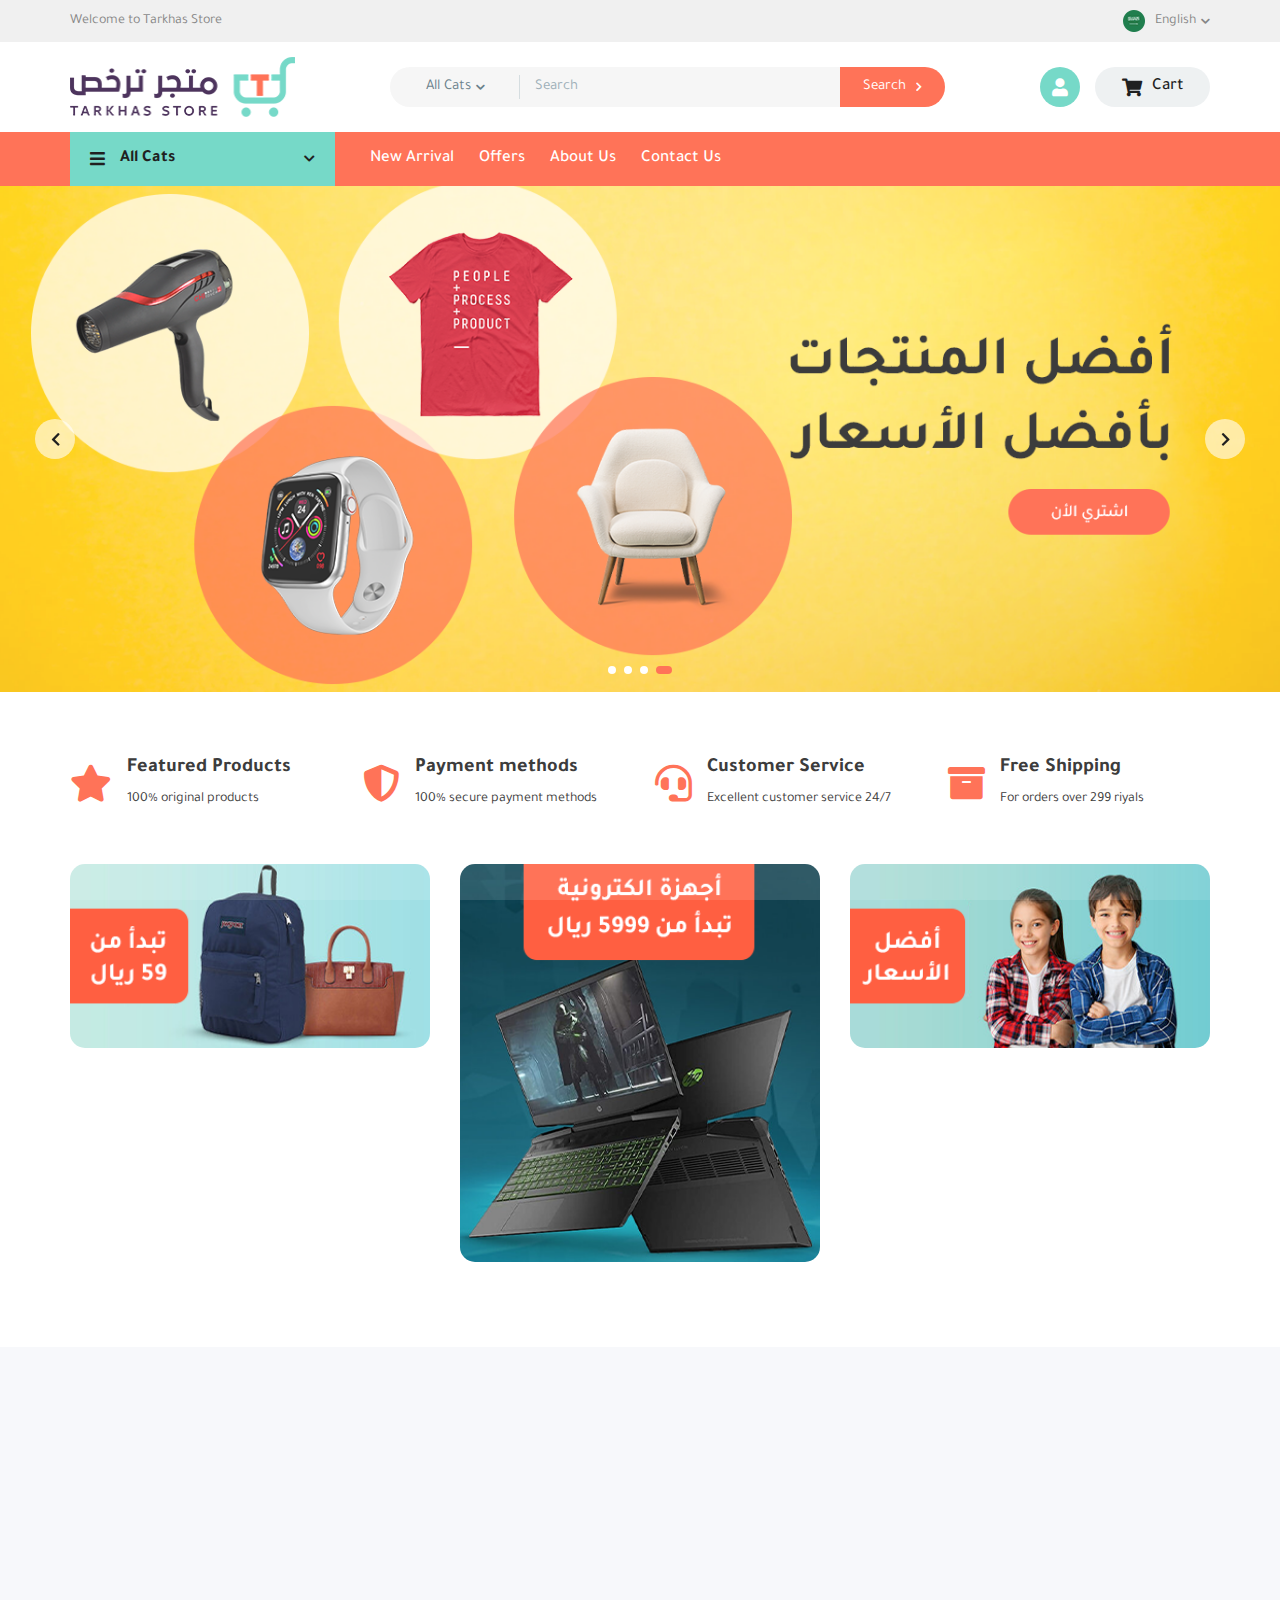
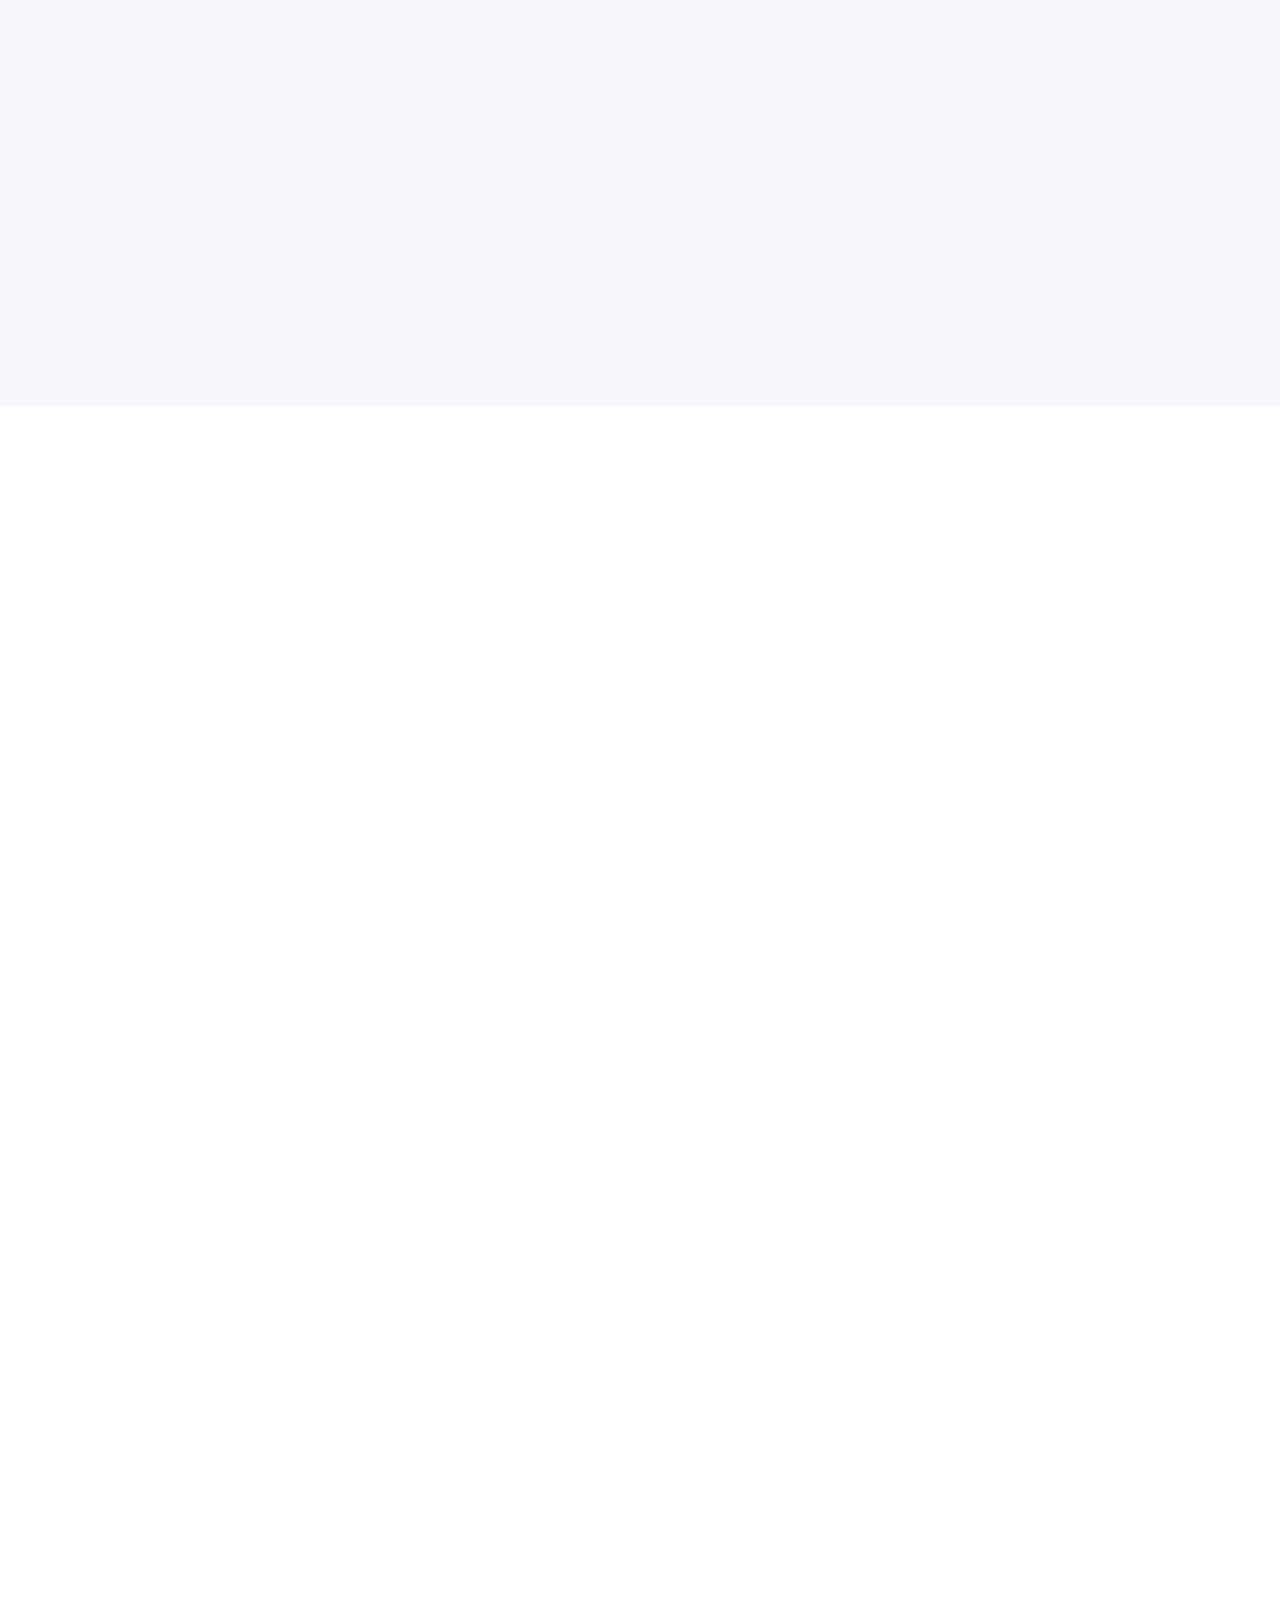
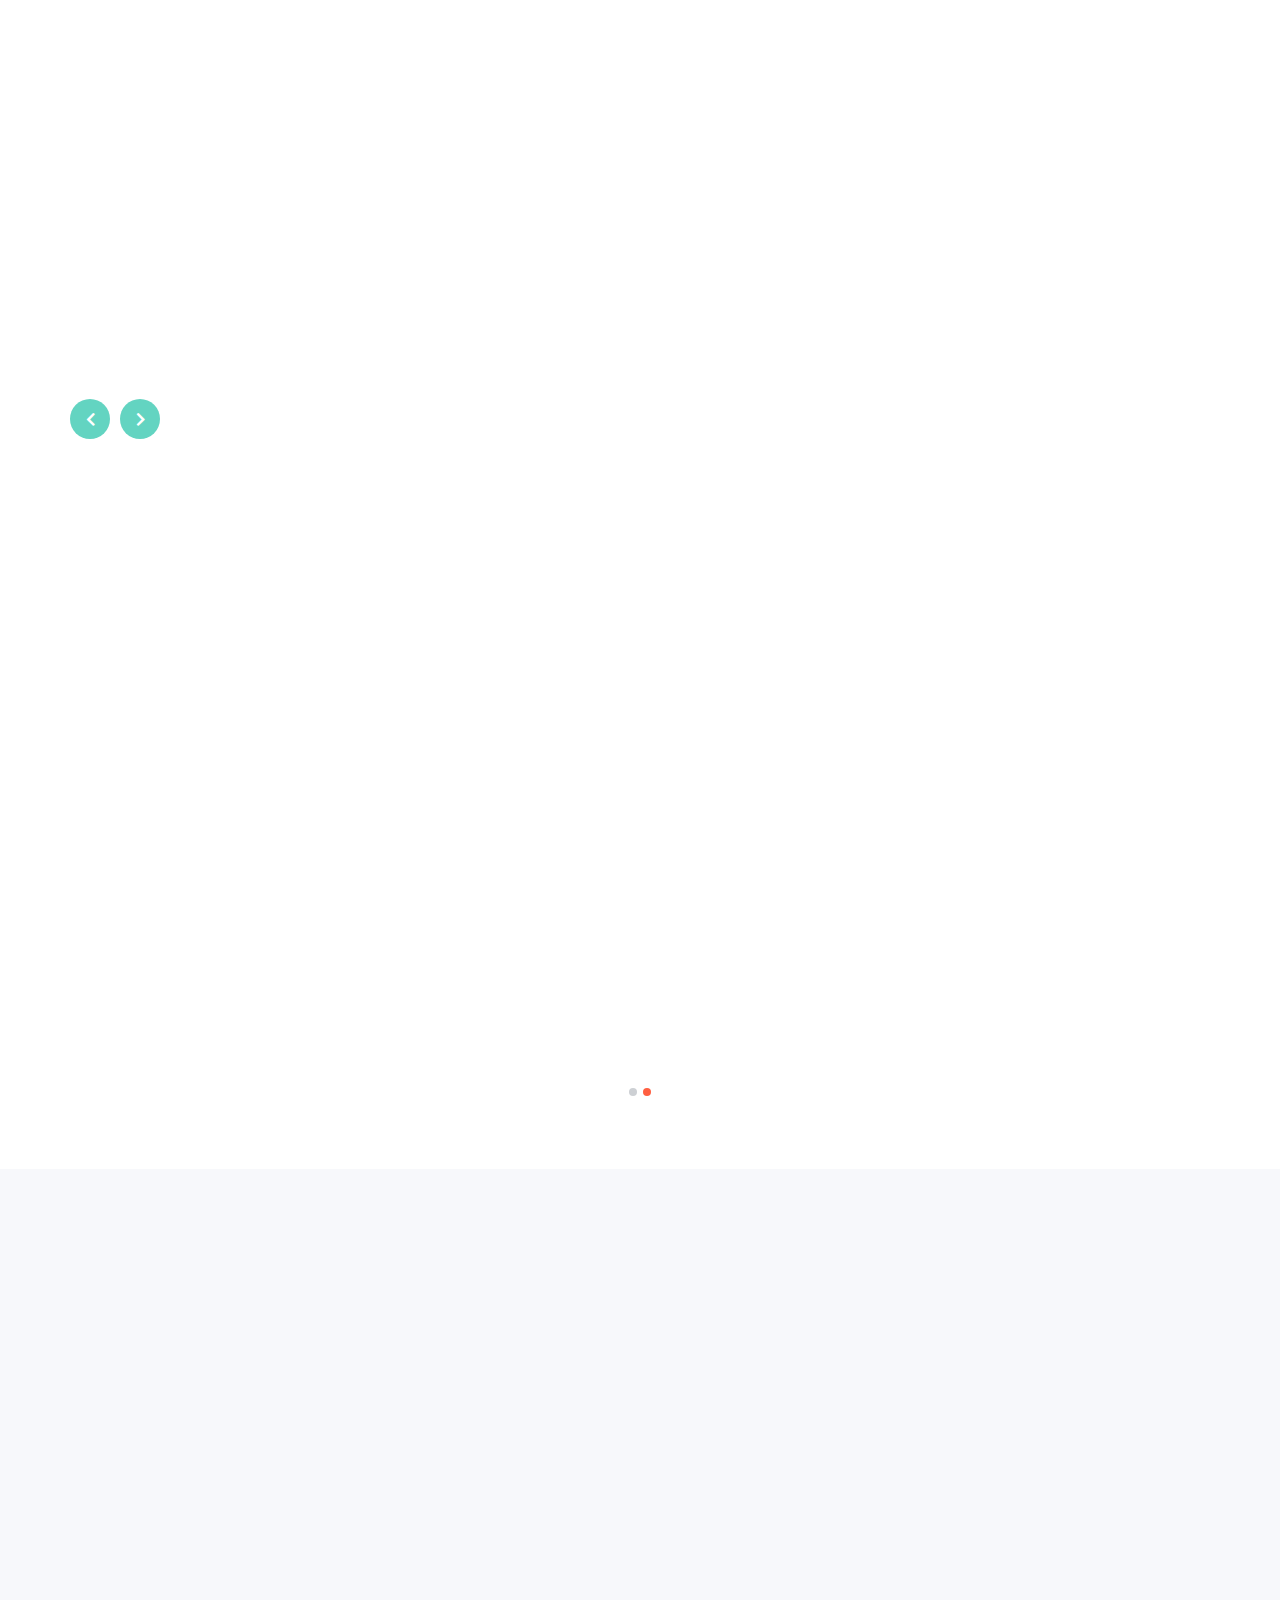
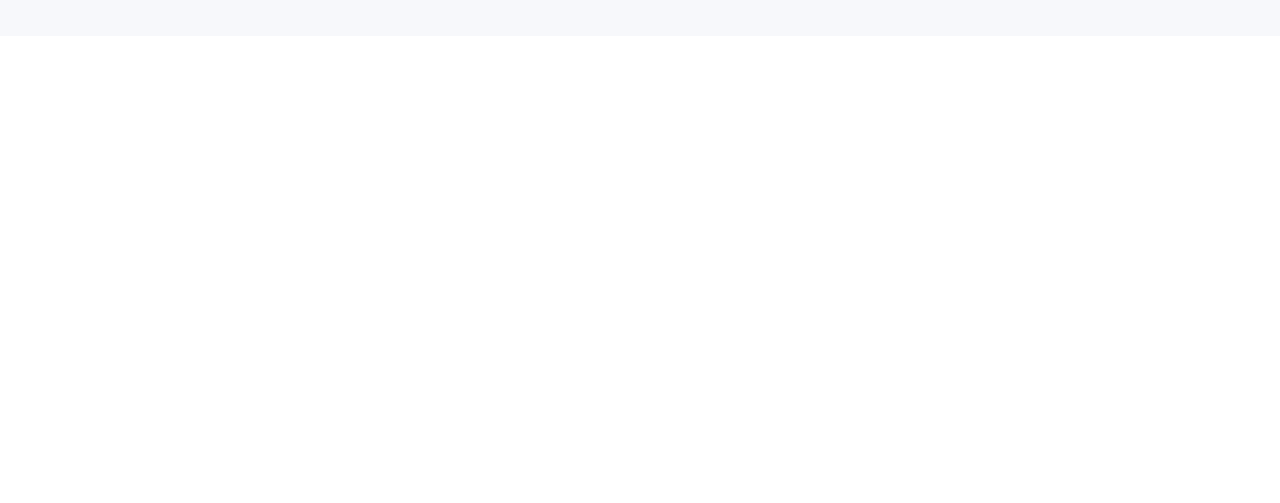
==== commit 837b5e0f: "Make hard big slider" ====
--- a/index-en.html
+++ b/index-en.html
@@ -749,8 +749,201 @@
     <!--------------------------------------- Bestseller Start ---------------------------------->
     <div class="bestseller design">
         <div class="container">
-            <h2 class="sections-title wow animate__fadeInDown" data-wow-duration="0.7s">Bestseller <a href="#!" class="more">Show More</a></h2>
-            <div class="row">
+            <h2 class="sections-title wow animate__fadeInDown" data-wow-duration="0.7s">Bestseller</h2>
+            <div class="make-slider">
+                <div class="items-box">
+                    <div class="items-col">
+                        <div class="sub-item big-item wow animate__fadeInDown" data-wow-duration="0.7s">
+                            <div class="item-img-box">
+                                <a href="#!"><img class="item-img" src="images/bestseller/1.png"></a>
+                                <div class="white-box">
+                                    <button class="item-search"><i class="fa fa-search"></i></button>
+                                </div>
+                                <span class="new">New</span>
+                            </div>
+                            <div class="item-content">
+                                <a href="#!" class="item-name">Automatic washing machine 8 kg</a>
+                                <ul class="stars-list list-unstyled">
+                                    <li class="star-li"><i class="fa fa-star"></i></li>
+                                    <li class="star-li"><i class="fa fa-star"></i></li>
+                                    <li class="star-li"><i class="fa fa-star"></i></li>
+                                    <li class="star-li"><i class="fa fa-star"></i></li>
+                                    <li class="star-li"><i class="fa fa-star"></i></li>
+                                </ul>
+                                <div class="price-box">
+                                    <span class="last-price">4000 SAR</span>
+                                    <span class="first-price">3500 SAR</span>
+                                </div>
+                                <div class="item-tools">
+                                    <a href="#!" class="add-to-cart">Add to Cart</a>
+                                    <a href="#!" class="love"><i class="far fa-heart"></i></a>
+                                </div>
+                            </div>
+                        </div>
+                    </div>
+                    <div class="items-col">
+                        <div class="sub-item horiz-item wow animate__fadeInDown" data-wow-duration="0.7s">
+                            <div class="item-img-box">
+                                <a href="#!"><img class="item-img" src="images/bestseller/2.png"></a>
+                                <div class="white-box">
+                                    <button class="item-search"><i class="fa fa-search"></i></button>
+                                </div>
+                                <span class="offer">Off %20</span>
+                            </div>
+                            <div class="item-content">
+                                <a href="#!" class="item-name">Automatic washing machine 8 kg</a>
+                                <ul class="stars-list list-unstyled">
+                                    <li class="star-li"><i class="fa fa-star"></i></li>
+                                    <li class="star-li"><i class="fa fa-star"></i></li>
+                                    <li class="star-li"><i class="fa fa-star"></i></li>
+                                    <li class="star-li"><i class="fa fa-star"></i></li>
+                                    <li class="star-li"><i class="fa fa-star"></i></li>
+                                </ul>
+                                <div class="price-box">
+                                    <span class="last-price">4000 SAR</span>
+                                    <span class="first-price">3500 SAR</span>
+                                </div>
+                                <div class="item-tools">
+                                    <a href="#!" class="add-to-cart">Add to Cart</a>
+                                    <a href="#!" class="love"><i class="far fa-heart"></i></a>
+                                </div>
+                            </div>
+                        </div>
+                        <div class="sub-item horiz-item wow animate__fadeInDown" data-wow-duration="0.7s">
+                            <div class="item-img-box">
+                                <a href="#!"><img class="item-img" src="images/bestseller/3.png"></a>
+                                <div class="white-box">
+                                    <button class="item-search"><i class="fa fa-search"></i></button>
+                                </div>
+                            </div>
+                            <div class="item-content">
+                                <a href="#!" class="item-name">Automatic washing machine 8 kg</a>
+                                <ul class="stars-list list-unstyled">
+                                    <li class="star-li"><i class="fa fa-star"></i></li>
+                                    <li class="star-li"><i class="fa fa-star"></i></li>
+                                    <li class="star-li"><i class="fa fa-star"></i></li>
+                                    <li class="star-li"><i class="fa fa-star"></i></li>
+                                    <li class="star-li"><i class="fa fa-star"></i></li>
+                                </ul>
+                                <div class="price-box">
+                                    <span class="last-price">4000 SAR</span>
+                                    <span class="first-price">3500 SAR</span>
+                                </div>
+                                <div class="item-tools">
+                                    <a href="#!" class="add-to-cart">Add to Cart</a>
+                                    <a href="#!" class="love"><i class="far fa-heart"></i></a>
+                                </div>
+                            </div>
+                        </div>
+                        <div class="sub-item horiz-item wow animate__fadeInDown" data-wow-duration="0.7s">
+                            <div class="item-img-box">
+                                <a href="#!"><img class="item-img" src="images/bestseller/4.png"></a>
+                                <div class="white-box">
+                                    <button class="item-search"><i class="fa fa-search"></i></button>
+                                </div>
+                            </div>
+                            <div class="item-content">
+                                <a href="#!" class="item-name">Automatic washing machine 8 kg</a>
+                                <ul class="stars-list list-unstyled">
+                                    <li class="star-li"><i class="fa fa-star"></i></li>
+                                    <li class="star-li"><i class="fa fa-star"></i></li>
+                                    <li class="star-li"><i class="fa fa-star"></i></li>
+                                    <li class="star-li"><i class="fa fa-star"></i></li>
+                                    <li class="star-li"><i class="fa fa-star"></i></li>
+                                </ul>
+                                <div class="price-box">
+                                    <span class="last-price">4000 SAR</span>
+                                    <span class="first-price">3500 SAR</span>
+                                </div>
+                                <div class="item-tools">
+                                    <a href="#!" class="add-to-cart">Add to Cart</a>
+                                    <a href="#!" class="love"><i class="far fa-heart"></i></a>
+                                </div>
+                            </div>
+                        </div>
+                    </div>
+                    <div class="items-col">
+                        <div class="sub-item horiz-item wow animate__fadeInDown" data-wow-duration="0.7s">
+                            <div class="item-img-box">
+                                <a href="#!"><img class="item-img" src="images/bestseller/5.png"></a>
+                                <div class="white-box">
+                                    <button class="item-search"><i class="fa fa-search"></i></button>
+                                </div>
+                            </div>
+                            <div class="item-content">
+                                <a href="#!" class="item-name">Automatic washing machine 8 kg</a>
+                                <ul class="stars-list list-unstyled">
+                                    <li class="star-li"><i class="fa fa-star"></i></li>
+                                    <li class="star-li"><i class="fa fa-star"></i></li>
+                                    <li class="star-li"><i class="fa fa-star"></i></li>
+                                    <li class="star-li"><i class="fa fa-star"></i></li>
+                                    <li class="star-li"><i class="fa fa-star"></i></li>
+                                </ul>
+                                <div class="price-box">
+                                    <span class="last-price">4000 SAR</span>
+                                    <span class="first-price">3500 SAR</span>
+                                </div>
+                                <div class="item-tools">
+                                    <a href="#!" class="add-to-cart">Add to Cart</a>
+                                    <a href="#!" class="love"><i class="far fa-heart"></i></a>
+                                </div>
+                            </div>
+                        </div>
+                        <div class="sub-item horiz-item wow animate__fadeInDown" data-wow-duration="0.7s">
+                            <div class="item-img-box">
+                                <a href="#!"><img class="item-img" src="images/bestseller/6.png"></a>
+                                <div class="white-box">
+                                    <button class="item-search"><i class="fa fa-search"></i></button>
+                                </div>
+                                <span class="offer">Off %20</span>
+                            </div>
+                            <div class="item-content">
+                                <a href="#!" class="item-name">Automatic washing machine 8 kg</a>
+                                <ul class="stars-list list-unstyled">
+                                    <li class="star-li"><i class="fa fa-star"></i></li>
+                                    <li class="star-li"><i class="fa fa-star"></i></li>
+                                    <li class="star-li"><i class="fa fa-star"></i></li>
+                                    <li class="star-li"><i class="fa fa-star"></i></li>
+                                    <li class="star-li"><i class="fa fa-star"></i></li>
+                                </ul>
+                                <div class="price-box">
+                                    <span class="last-price">4000 SAR</span>
+                                    <span class="first-price">3500 SAR</span>
+                                </div>
+                                <div class="item-tools">
+                                    <a href="#!" class="add-to-cart">Add to Cart</a>
+                                    <a href="#!" class="love"><i class="far fa-heart"></i></a>
+                                </div>
+                            </div>
+                        </div>
+                        <div class="sub-item horiz-item wow animate__fadeInDown" data-wow-duration="0.7s">
+                            <div class="item-img-box">
+                                <a href="#!"><img class="item-img" src="images/bestseller/7.png"></a>
+                                <div class="white-box">
+                                    <button class="item-search"><i class="fa fa-search"></i></button>
+                                </div>
+                            </div>
+                            <div class="item-content">
+                                <a href="#!" class="item-name">Automatic washing machine 8 kg</a>
+                                <ul class="stars-list list-unstyled">
+                                    <li class="star-li"><i class="fa fa-star"></i></li>
+                                    <li class="star-li"><i class="fa fa-star"></i></li>
+                                    <li class="star-li"><i class="fa fa-star"></i></li>
+                                    <li class="star-li"><i class="fa fa-star"></i></li>
+                                    <li class="star-li"><i class="fa fa-star"></i></li>
+                                </ul>
+                                <div class="price-box">
+                                    <span class="last-price">4000 SAR</span>
+                                    <span class="first-price">3500 SAR</span>
+                                </div>
+                                <div class="item-tools">
+                                    <a href="#!" class="add-to-cart">Add to Cart</a>
+                                    <a href="#!" class="love"><i class="far fa-heart"></i></a>
+                                </div>
+                            </div>
+                        </div>
+                    </div>
+                </div>
                 <div class="items-box">
                     <div class="items-col">
                         <div class="sub-item big-item wow animate__fadeInDown" data-wow-duration="0.7s">
--- a/css/main.css
+++ b/css/main.css
@@ -1537,42 +1537,45 @@
             left: auto;
             right: 25px;
         }
-        /* .design .owl-carousel .owl-nav .owl-prev,
-        .design .owl-carousel .owl-nav .owl-next {
+        
+        .bestseller .owl-carousel .owl-nav {
+            display: block;
+        }
+        
+        .bestseller .owl-carousel .owl-nav .owl-prev,
+        .bestseller .owl-carousel .owl-nav .owl-next {
             margin: 0px;
             outline: none;
             border: none;
-            background-color: transparent;
-            color: #ccc;
-            width: 50px;
-            height: 50px;
+            background-color: var(--sub);
+            color: var(--white);
+            width: 40px;
+            height: 40px;
             display: flex;
             flex-direction: row;
             justify-content: center;
             align-items: center;
-            font-size: 24px;
-            border-radius: 0;
-            transition: all 0.4s ease-in-out;
-        }
-        
-        .design .owl-carousel .owl-nav .owl-prev:hover,
-        .design .owl-carousel .owl-nav .owl-next:hover {
-            color: var(--sub);
-        }
-        
-        .design .owl-carousel .owl-nav .owl-prev {
+            font-size: 15px;
+            border-radius: 50%;
+            transition: all 0.4s ease-in-out;
+        }
+        
+        .bestseller .owl-carousel .owl-nav .owl-prev:hover,
+        .bestseller .owl-carousel .owl-nav .owl-next:hover {
+            background-color: var(--main);
+        }
+        
+        .bestseller .owl-carousel .owl-nav .owl-prev {
             position: absolute;
-            top: 35%;
-            transform: translateY(-50%);
-            right: -50px;
-        }
-        
-        .design .owl-carousel .owl-nav .owl-next {
+            top: -100px;
+            left: 50px;
+        }
+        
+        .bestseller .owl-carousel .owl-nav .owl-next {
             position: absolute;
-            top: 35%;
-            transform: translateY(-50%);
-            left: -50px;
-        } */
+            top: -100px;
+            left: 0;
+        }
         
         .design .owl-carousel .owl-dots {
             display: flex;
@@ -1781,10 +1784,6 @@
             justify-content: center;
             align-items: center;
             padding-bottom: 20px;
-        }
-        
-        .payment {
-            /* margin-bottom: 10px; */
         }
         
         .copyrights {
@@ -2406,6 +2405,25 @@
             .bestseller {
                 padding: 50px 0 40px;
             }
+            .bestseller .owl-carousel .owl-nav .owl-prev,
+            .bestseller .owl-carousel .owl-nav .owl-next {
+                width: 35px;
+                height: 35px;
+                font-size: 15px;
+            }
+            .bestseller .owl-carousel .owl-nav .owl-prev {
+                position: absolute;
+                top: -60px;
+                left: 40px;
+            }
+            .bestseller .owl-carousel .owl-nav .owl-next {
+                position: absolute;
+                top: -60px;
+                left: 0;
+            }
+            .items-box {
+                display: none;
+            }
             .testimonails {
                 padding: 40px 0;
             }
